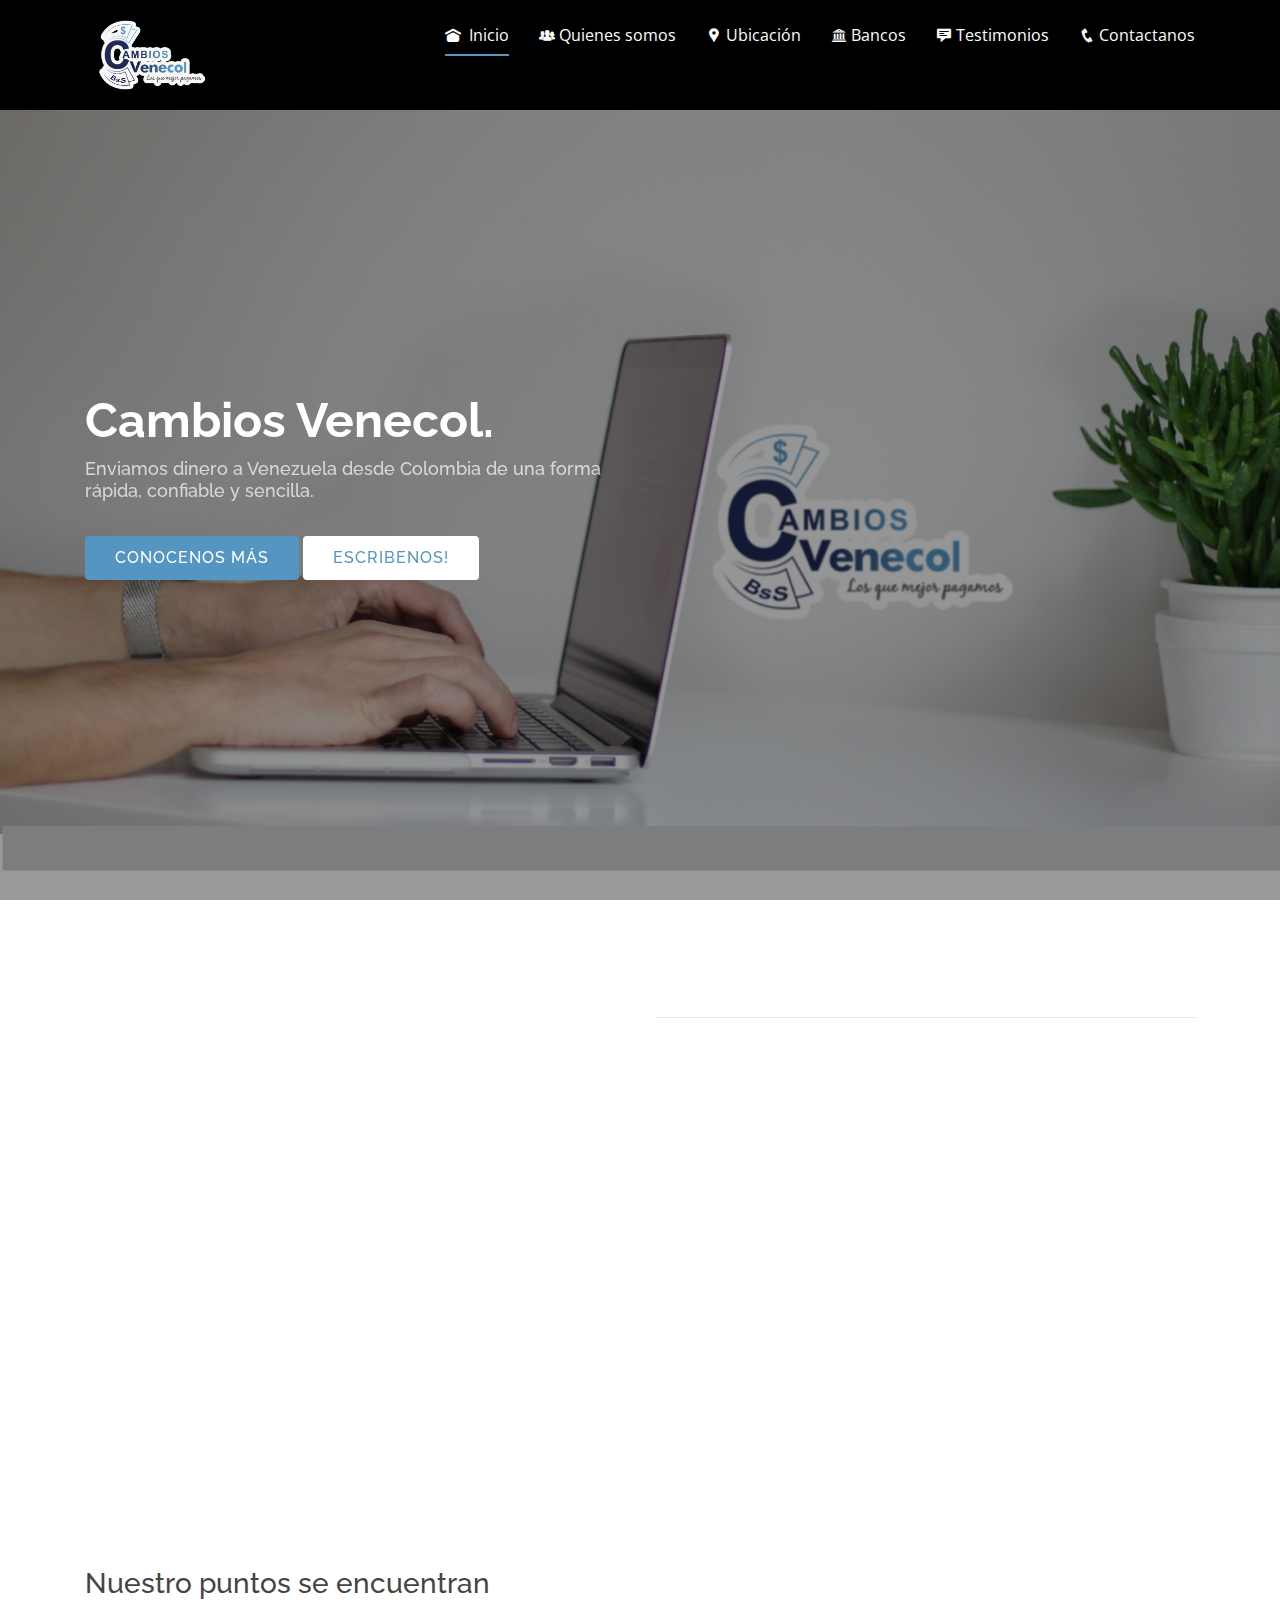
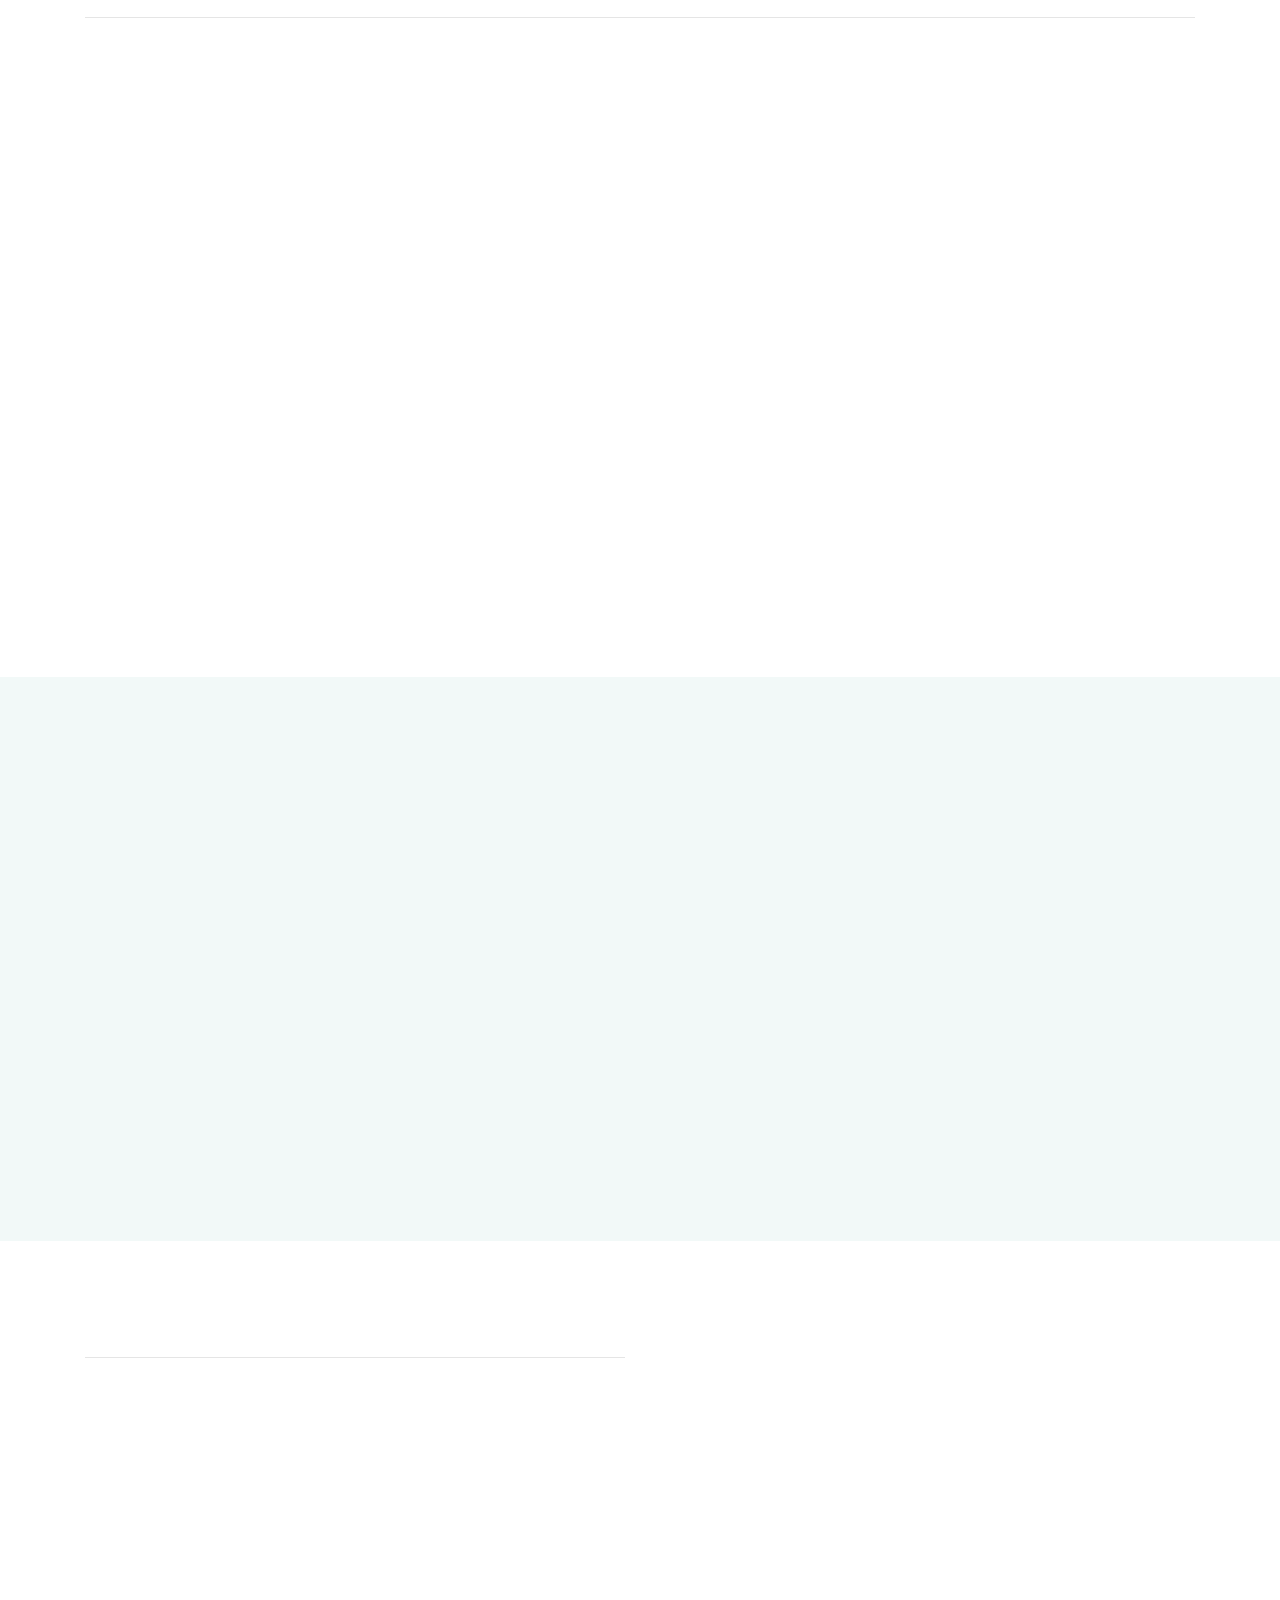
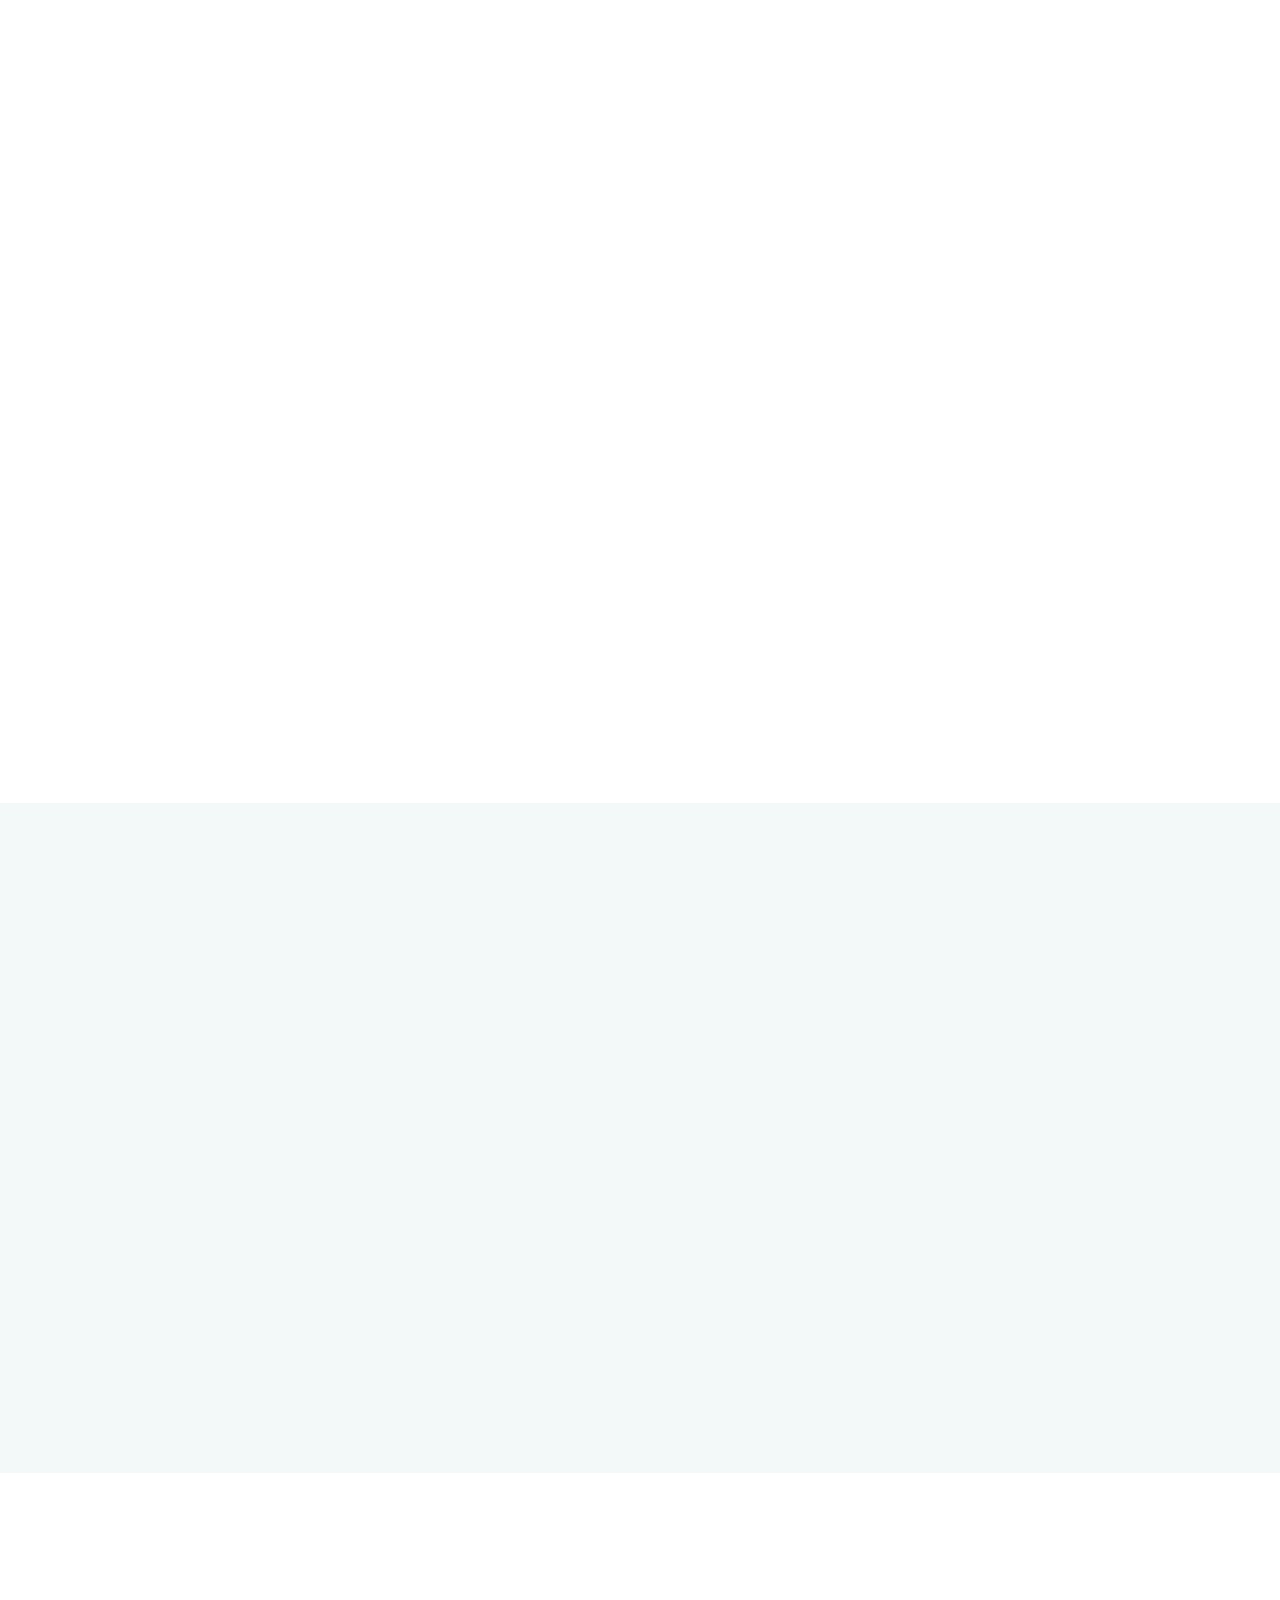
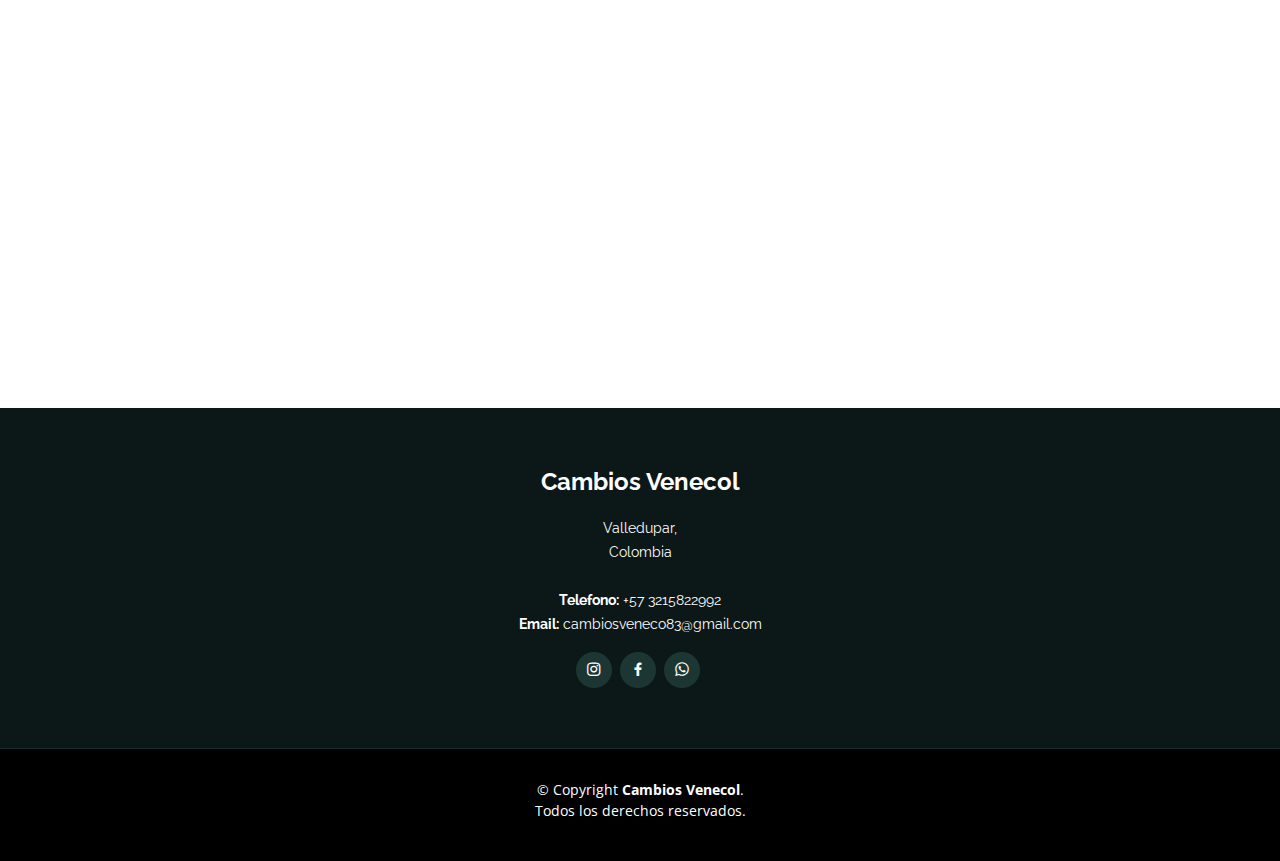
==== index.html @ 6136f77a "changes bg" ====
<!DOCTYPE html>
<html lang="en">

<head>
  <meta charset="utf-8">
  <meta content="width=device-width, initial-scale=1.0" name="viewport">

  <title>Cambios Venecol</title>
  <meta content="" name="descriptison">
  <meta content="" name="keywords">

  <!-- Favicons -->
  <link href="assets/img/favicon.png" rel="icon">
  <link href="assets/img/apple-touch-icon.png" rel="apple-touch-icon">

  <!-- Google Fonts -->
  <link href="https://fonts.googleapis.com/css?family=Open+Sans:300,300i,400,400i,600,600i,700,700i|Raleway:300,300i,400,400i,500,500i,600,600i,700,700i|Poppins:300,300i,400,400i,500,500i,600,600i,700,700i" rel="stylesheet">

  <!-- Vendor CSS Files -->
  <link href="assets/vendor/bootstrap/css/bootstrap.min.css" rel="stylesheet">
  <link href="assets/vendor/icofont/icofont.min.css" rel="stylesheet">
  <link href="assets/vendor/boxicons/css/boxicons.min.css" rel="stylesheet">
  <link href="assets/vendor/owl.carousel/assets/owl.carousel.min.css" rel="stylesheet">
  <link href="assets/vendor/venobox/venobox.css" rel="stylesheet">
  <link href="assets/vendor/aos/aos.css" rel="stylesheet">

  <!-- Template Main CSS File -->
  <link href="assets/css/style.css" rel="stylesheet">

  <!-- =======================================================
  * Template Name: Maxim - v2.1.0
  * Template URL: https://bootstrapmade.com/maxim-free-onepage-bootstrap-theme/
  * Author: BootstrapMade.com
  * License: https://bootstrapmade.com/license/
  ======================================================== -->
</head>

<body style="height:100%">

  <!-- ======= Header ======= -->
  <header id="header" class="fixed-top">
    <div class="container d-flex">

      <div class="logo mr-auto">
        <!-- <h1 class="text-light"><a href="index.html">CAMBIOS VENECOL</a></h1> -->
        <a href="index.html"><img src="assets/img/logo.png" alt="" class="img-fluid"></a>
      </div>

      <nav class="nav-menu d-none d-lg-block">
        <ul>
          <li class="active"><a href="#hero"><i class="icofont-ui-home"></i> &nbsp;Inicio</a></li>
          <li><a href="#about"><i class="icofont-users-alt-5"></i>&nbsp;Quienes somos</a></li>
          <li><a href="#features"><i class="icofont-google-map"></i>&nbsp;Ubicación</a></li>
          <li><a href="#services"><i class="icofont-bank-alt"></i>&nbsp;Bancos</a></li>
          <li><a href="#testimonials"><i class="icofont-comment"></i>&nbsp;Testimonios</a></li>
          <li><a href="#contact"><i class="icofont-phone"></i>&nbsp;Contactanos </a></li>

        </ul>
      </nav><!-- .nav-menu -->

    </div>
  </header><!-- End Header -->

  <!-- ======= Hero Section ======= -->
  <section id="hero" class="d-flex flex-column justify-content-center align-items-center">
    <div class="carousel-inner">
      <div class="carousel-item active"></div>
      <div class="container text-center text-md-left" data-aos="fade-up">
        <div class="row">
          <div class="col-md-6">
            <h1>Cambios Venecol.</h1>
            <h5>Enviamos dinero a Venezuela desde Colombia de una forma rápida, confiable y sencilla.</h5>
            <a href="#about" class="btn-get-started scrollto">Conocenos más</a>
            <a href="https://wa.link/14320p" class="btn-get-what" >Escribenos!</a>
          </div>
        </div>
      </div>
    </div>
  </section><!-- End Hero -->

  <main id="main">

    <!-- ======= About Section ======= -->
    <section id="about" class="about">
      <div class="container">

        <div class="row">
          <div class="col-xl-6 col-lg-7" data-aos="fade-right">
            <img src="assets/img/about.jpg" class="img-fluid" alt="venecol">
          </div>
          <div class="col-xl-6 col-lg-5 pt-5 pt-lg-0">
            <h3 data-aos="fade-up">¿Quienes somos?</h3>
            <hr>
            <p data-aos="fade-up">
              Somos una empresa líder en el envío de remesas  
              hacia Venezuela caracterizada por una excelente atención al público y seriedad en todos los servicios prestados.
            </p>
            <div class="icon-box" data-aos="fade-up">
              <i class="icofont-live-support"></i>
              <h4>Asistencia personalizada</h4>
              <p>Te mantendremos informado en cada momento.</p>
            </div>

            <div class="icon-box" data-aos="fade-up" data-aos-delay="100">
              <i class="icofont-paper-plane"></i>
              <h4>Envios eficaces</h4>
              <p>Cuenta con nosotros para ser tu empresa de remesas de confianza.</p>
            </div>

            <div class="icon-box" data-aos="fade-up" data-aos-delay="200">
              <i class="icofont-speed-meter"></i>
              <h4>Ofrecemos Rapidez y seguridad</h4>
              <p>Nos caracterizamos por la rapidez y seguridad de nuestras transferencias.</p>
            </div>

          </div>
        </div>

      </div>
    </section><!-- End About Section -->

    <!-- ======= Features Section ======= -->
    <section id="features" class="features">
      <div class="container">
        <h3> Nuestro puntos se encuentran</h3>
        <hr>
        <br>
        <div class="row">
          <div class="col-lg-5 mb-5 mb-lg-0 mb-4" data-aos="fade-right">
            <ul class="nav nav-tabs flex-column">
              <li class="nav-item">
                <a class="nav-link active show" data-toggle="tab" href="#tab-1">
                  <h4>Valledupar</h4>
                  <p>
                    En Valledupar vamos a domicilio hasta donde estes! <br>
                    <i class="icofont-brand-whatsapp"></i> &nbsp; 321 5822992 / 317 6748122
                    <br><i class="icofont-ui-calendar"></i> Lunes - Lunes
                    <br> <i class="icofont-clock-time"></i> 08:00 AM - 08:00 PM
                  </p>
                </a>
              </li>
              <li class="nav-item mt-1">
                <a class="nav-link" data-toggle="tab" href="#tab-2">
                  <h4>Cartagena</h4>
                  <p>
                    <i class="icofont-brand-whatsapp"></i> &nbsp; 312 2701298
                    <br><i class="icofont-ui-calendar"></i> Lunes - Lunes
                    <br> <i class="icofont-clock-time"></i> 08:00 AM - 08:00 PM
                  </p>
                </a>
              </li>
              <li class="nav-item mt-1">
                <a class="nav-link" data-toggle="tab" href="#tab-4">
                  <h4>Bógota</h4>
                  <p>
                    <i class="icofont-brand-whatsapp"></i> &nbsp; 317 6006114
                    <br><i class="icofont-ui-calendar"></i> Lunes - Lunes
                    <br> <i class="icofont-clock-time"></i> 08:00 AM - 08:00 PM
                  </p>
                </a>
              </li>
              <li class="nav-item mt-1">
                <a class="nav-link" data-toggle="tab" href="#tab-5">
                  <h4>Antioquia</h4>
                  <p>
                    <i class="icofont-brand-whatsapp"></i> &nbsp; 322 6710876
                    <br><i class="icofont-ui-calendar"></i> Lunes - Lunes
                    <br> <i class="icofont-clock-time"></i> 08:00 AM - 08:00 PM
                  </p>
                </a>
              </li>
            </ul>
          </div>
          <div class="col-lg-7 ml-auto" data-aos="fade-left">
            <div class="tab-content">
              <div class="tab-pane active show" id="tab-1">
                <figure>
                  <img src="assets/img/valledu.jpg" alt="" class="img-fluid">
                </figure>
              </div>
              <div class="tab-pane" id="tab-2">
                <figure>
                  <img src="assets/img/cartagena.jpg" alt="" class="img-fluid">
                </figure>
              </div>
              <div class="tab-pane" id="tab-4">
                <figure>
                  <img src="assets/img/bogota.jpg" alt="" class="img-fluid">
                </figure>
              </div>
              <div class="tab-pane" id="tab-5">
                <figure>
                  <img src="assets/img/antioque.jpg" alt="" class="img-fluid">
                </figure>
              </div>
            </div>
          </div>
        </div>

      </div>
    </section><!-- End Features Section -->
    

    <!-- ======= Services Section ======= -->
    <section id="services" class="services section-bg">
      <div class="container">

        <div class="section-title" data-aos="fade-up">
          <h1>Bancos</h1>
          <p>Envia dinero a Venezuela con nosotros! 
            trabajamos todos los dias porque estamos contigo
            ,tenemos multiples opciones para que consignes tu dinero
            y transferencias a todos los bancos de Venezuela.</p>
        </div>

        <div class="row">
          <div class="col-md-6 col-lg-4 d-flex align-items-stretch mb-5 mb-lg-0 " data-aos="fade-up" data-aos-delay="100">
            <div class="icon-box icon-box-pink iconbank">
              <div class="icon"><i class="icofont-download"></i></div>
              <h4 class="title"><a href="">Consigna a traves de </a></h4>
              <div class="row">
                <div class="col-6 estilobank">
                  <p class="description text-left">
                    <p> <small> <b>Cuentas bancarias</b> </small> </p> 
                    Bancolombia
                    <br>
                    Corresponsal
                    <br>
                    Davivienda
                    <br>
                    Baloto
                    <br>
                  </p>
                </div>
                <div class="col-6">
                  <p class="description text-right">
                    <p><small><b>Giros</b> </small> </p>
                     SuperGiros
                     <br>
                      Efecty
                  </p>
                </div>
              </div>
            </div>
          </div>
          

          <div class="col-md-6 col-lg-4 d-flex align-items-stretch mb-5 mb-lg-0" data-aos="fade-up" data-aos-delay="200">
            <div class="icon-box icon-box-cyan iconbank">
              <div class="icon"><i class="icofont-bank-alt"></i></div>
              <h4 class="title"><a href="">Transferencias directas</a></h4>
              <div class="row">
                <div class="col-6 estilobank">
                  <p class="description text-left">
                    <i class="icofont-checked"></i> Banesco
                    <br>
                    <i class="icofont-checked"></i> Venezuela
                    <br>
                    <i class="icofont-checked"></i> B.O.D.
                    <br>
                    <i class="icofont-checked"></i> B.N.C
                  </p>
                </div>
                <div class="col-6">
                  <p class="description text-right">
                     Provincial <i class="icofont-checked"></i>
                     <br>
                     Mercantil <i class="icofont-checked"></i>
                     <br>
                      Bancaribe <i class="icofont-checked"></i>
                     <br>
                     Bicent. <i class="icofont-checked"></i>
                  </p>
                </div>
              </div>
            </div>
          </div>

          <div class="col-md-6 col-lg-4 d-flex align-items-stretch mb-5 mb-lg-0" data-aos="fade-up" data-aos-delay="300">
            <div class="icon-box icon-box-green">
              <div class="icon"><i class="icofont-live-support"></i></div>
              <h4 class="title"><a href="">Asistencia en linea.</a></h4>
              <p class="description">
                Nuestros operadores estaran en linea orientandote paso a paso en todo el proceso de realizar tu remesa a Venezuela. 
              </p>
            </div>
          </div>

        </div>

      </div>
    </section>
    <!-- End bancos Section -->

    <!-- ======= paso a paso Section ======= -->
    
    <section id="services" class="about">
      <div class="container">

        <div class="row">
          <div class="col-xl-6 col-lg-5 pt-5 pt-lg-0">
            <h3 data-aos="fade-up">Transfiere en 3 pasos</h3>
            <hr>
            <div class="icon-box" data-aos="fade-up" data-aos-delay="100">
              <i class="icofont-bill"></i>
              <h4>Paso 1</h4>
              <p class="description text-justify">Realiza la consignación a traves de las entidades correspondientes.</p>
            </div>

            <div class="icon-box" data-aos="fade-up" data-aos-delay="200">
              <i class="icofont-comment"></i>
              <h4>Paso 2</h4>
              <p class="description text-justify"> &nbsp; Envía 2 fotografías legibles del recibo via Whatsapp 
              <br>
                <small>Es de suma importancia la legibilidad del recibo y la firma del mismo con tus datos.</small> 
              </p>
            </div>

            <div class="icon-box" data-aos="fade-up" data-aos-delay="300">
              <i class="icofont-ui-user"></i>
              <h4>Paso 3</h4>
              <p class="description text-justify">&nbsp; Envíanos los datos de la cuenta a transferir y en un promedio de 30 minutos estara lista tu transferencia.
                <br>
                <small>El tiempo puede variar dependiendo del comportamiento de las plataformas bancarias</small> 
              </p>
            </div>
          </div>

         

          <div class="col-xl-6 col-lg-7" data-aos="fade-right">
            <div id="carouselExampleSlidesOnly" class="carousel slide" data-ride="carousel">
              <div class="carousel-inner">
                <div class="carousel-item active">
                  <img class="d-block w-100" src="assets/img/venecol 02.jpg" alt="venecol" id="picture">
                </div>
                <div class="carousel-item">
                  <img class="d-block w-100" src="assets/img/3pasos.png" alt="venecol" id="picture">
                </div>
                <div class="carousel-item">
                  <img class="d-block w-100" src="assets/img/venecol 3.jpg" alt="venecol" id="picture">
                </div>
              </div>
            </div>
          </div>

        </div>

      </div>
    </section>


    <!--/End paso a paso Section -->

    <!-- ======= testimonios Section ======= -->
    <section id="testimonials" class="testimonials">
      <div class="container">

        <div class="section-title" data-aos="fade-up">
          <h1>Testimonios</h1>
        </div>

        <div class="owl-carousel testimonials-carousel" data-aos="fade-up">

          <div class="testimonial-item">
            <p>
              <i class="bx bxs-quote-alt-left quote-icon-left"></i>
              Me encantó su servicio son muy rápidos 
              <i class="bx bxs-quote-alt-right quote-icon-right"></i>
            </p>
            <img src="assets/img/testimonials/1.png" class="testimonial-img" alt="">
            <h3>Carolina Hidalgo</h3>
            <h4>Bogota</h4>
          </div>

          <div class="testimonial-item">
            <p>
              <i class="bx bxs-quote-alt-left quote-icon-left"></i>
              Espero poder enviar próximamente con ustedes los recomiendo.
              <i class="bx bxs-quote-alt-right quote-icon-right"></i>
            </p>
            <img src="assets/img/testimonials/2.png" class="testimonial-img" alt="">
            <h3>Fernando Delgadillo</h3>
            <h4>Valledupar</h4>
          </div>

          <div class="testimonial-item">
            <p>
              <i class="bx bxs-quote-alt-left quote-icon-left"></i>
              Al principio dude porque hay muchas estafas pero ustedes de verdad si son serios.
              <i class="bx bxs-quote-alt-right quote-icon-right"></i>
            </p>
            <img src="assets/img/testimonials/3.png" class="testimonial-img" alt="">
            <h3>Carla Rangel</h3>
            <h4>Cartagena</h4>
          </div>

          <div class="testimonial-item">
            <p>
              <i class="bx bxs-quote-alt-left quote-icon-left"></i>
              Puedes hacer tus transferencias con los ojos cerrados!!
              <i class="bx bxs-quote-alt-right quote-icon-right"></i>
            </p>
            <img src="assets/img/testimonials/2.png" class="testimonial-img" alt="">
            <h3>Raul Gonzalez</h3>
            <h4>Valledupar</h4>
          </div>
        </div>
      </div>
    </section>
    <!-- End Testimonials Section -->
         

    <!-- ======= F.A.Q Section ======= -->
    <section id="faq" class="faq section-bg">
      <div class="container">

        <div class="section-title" data-aos="fade-up">
          <h1>Preguntas Frecuentes</h1>
        </div>

        <div class="faq-list">
          <ul>
            <li data-aos="fade-up">
              <i class="bx bx-help-circle icon-help"></i> <a data-toggle="collapse" class="collapse" href="#faq-list-1">¿Hacemos transferencias de Bolivares a Pesos? <i class="bx bx-chevron-down icon-show"></i><i class="bx bx-chevron-up icon-close"></i></a>
              <div id="faq-list-1" class="collapse show" data-parent=".faq-list">
                <p>
                  No, nos encargamos de hacer las transferencias desde Colombia a Venezuela. de Pesos a bolivares. 
                  no realizamos algun otro tipo de remesa.
                </p>
              </div>
            </li>

            <li data-aos="fade-up" data-aos-delay="100">
              <i class="bx bx-help-circle icon-help"></i> <a data-toggle="collapse" href="#faq-list-2" class="collapsed">¿Cuanto demora mi transferencia en ser procesada? <i class="bx bx-chevron-down icon-show"></i><i class="bx bx-chevron-up icon-close"></i></a>
              <div id="faq-list-2" class="collapse" data-parent=".faq-list">
                <p>
                  Nos caracterizamos por enviar las transferencias lo mas rapido posible en un promedio de 15 a 30 min. Sin embago, este tiempo puede variar
                  dependiendo del comportamiento de las plataformas bancarias. 
                </p>
              </div>
            </li>

            <li data-aos="fade-up" data-aos-delay="200">
              <i class="bx bx-help-circle icon-help"></i> <a data-toggle="collapse" href="#faq-list-3" class="collapsed">¿Como evitar ser estafado? <i class="bx bx-chevron-down icon-show"></i><i class="bx bx-chevron-up icon-close"></i></a>
              <div id="faq-list-3" class="collapse" data-parent=".faq-list">
                <p>
                <i class="icofont-exclamation-tringle"></i> Asegurate de la reputación de las casas de cambio, nosotros tenemos 3 años de experiencia en el mercado, ofreciendo seguridad a nuestros clientes al momento de enviar las transferencias. 
                </p>
                <p>
                <i class="icofont-exclamation-tringle"></i> Verifica que la tasa que te envien no sea exageradas! 
                </p>
                <p>
                <i class="icofont-exclamation-tringle"></i> Confirma el perfil de la persona que no sea falso o un perfil recien creado. 
                </p>
                <p>
                <i class="icofont-exclamation-tringle"></i> Si vas a enviar con nosotros, utiliza nuestros medios de comunicacion autorizados.
                </p>
              </div>
            </li>

            <li data-aos="fade-up" data-aos-delay="300">
              <i class="bx bx-help-circle icon-help"></i> <a data-toggle="collapse" href="#faq-list-4" class="collapsed">¿Como comunicarme con ustedes? <i class="bx bx-chevron-down icon-show"></i><i class="bx bx-chevron-up icon-close"></i></a>
              <div id="faq-list-4" class="collapse" data-parent=".faq-list">
                <p>
                 &nbsp;&nbsp;&nbsp; Nuestros unicos contactos autorizados son a traves de nuestro Instagam @cambios_venecol y nuestro whatsapp.
                </p>
                <br>
                <a href="https://wa.link/14320p" class="main-button"><button type="button" class="btn btn-info">Envianos un mensaje</button></a>
              </div>
            </li>

            <li data-aos="fade-up" data-aos-delay="400">
              <i class="bx bx-help-circle icon-help"></i> <a data-toggle="collapse" href="#faq-list-2" class="collapsed">¿Cobramos comisión? <i class="bx bx-chevron-down icon-show"></i><i class="bx bx-chevron-up icon-close"></i></a>
              <div id="faq-list-2" class="collapse" data-parent=".faq-list">
                <p>
                  Con nosotros las comisiones dejaron de ser un problema. No cobramos comisiones a nuestros clientes.
                </p>
              </div>
            </li>

          </ul>
        </div>

      </div>
    </section><!-- End F.A.Q Section -->

    <!-- ======= Contact Section ======= -->
    <section id="contact" class="contact">
      <div class="container">

        <div class="section-title" data-aos="fade-up">
          <h1>Contáctanos</h1>
          <p> A través de nuestros telefonos autorizados.<br>
            Tambien puedes dejar tus consultas y sugerencias en nuestro correo electrónico.
          </p>
        </div>

        <div class="row no-gutters justify-content-center" data-aos="fade-up">

          <div class="col-lg-5 d-flex align-items-stretch">
            <div class="info">
              <div class="address">
                <i class="icofont-google-map"></i>
                <h4>Localización:</h4>
                <p>Valledupar</p>
              </div>

              <div class="email mt-4">
                <i class="icofont-envelope"></i>
                <h4>Email:</h4>
                <p>cambiosveneco83@gmail.com</p>
              </div>

              <div class="phone mt-4">
                <i class="icofont-phone"></i>
                <h4>Telefono:</h4>
                <p>+57 3215822992</p>
              </div>

            </div>

          </div>

          <div class="col-lg-5 d-flex align-items-stretch">
            <iframe style="border:0; width: 100%; height: 270px;" src="https://www.google.com/maps/embed?pb=!1m18!1m12!1m3!1d62775.313095554746!2d-73.29326907000736!3d10.464588493317716!2m3!1f0!2f0!3f0!3m2!1i1024!2i768!4f13.1!3m3!1m2!1s0x8e8ab9b5d6cf71d7%3A0x84a43625b14c234a!2sValledupar%2C%20Cesar%2C%20Colombia!5e0!3m2!1ses-419!2sar!4v1590782377675!5m2!1ses-419!2sar" frameborder="0" allowfullscreen></iframe>
          </div>

        </div>

        

      </div>
    </section><!-- End Contact Section -->

  </main><!-- End #main -->

  <!-- ======= Footer ======= -->
  <footer id="footer">
    <div class="footer-top">
      <div class="container">
        <div class="row">
          <div class="col-lg-4 col-md-6 footer-links">
            
          </div>

          <div class="col-lg-4 col-md-6">
            <div class="footer-info text-center">
              <h3>Cambios Venecol</h3>
              <p>
                Valledupar, <br>
                Colombia<br><br>
                <strong>Telefono:</strong> +57 3215822992<br>
                <strong>Email:</strong> cambiosveneco83@gmail.com<br>
              </p>
              <div class="social-links mt-3">
                <a href="https://www.instagram.com/cambios_venecol/?igshid=s3yyqq8j8yp4" class="instagram"><i class="bx bxl-instagram"></i></a>
                <a href="https://www.facebook.com/cambiossvenecol/" class="facebook"><i class="bx bxl-facebook"></i></a>
                <a href="https://wa.link/14320p" class="whatspp"><i class="bx bxl-whatsapp"></i></a>
              </div>
            </div>
          </div>
        </div>
      </div>
    </div>

    <div class="container">
      <div class="copyright">
        &copy; Copyright <strong><span>Cambios Venecol</span></strong>. 
        <br>
        Todos los derechos reservados.
      </div>
      <div class="credits">
        <!-- All the links in the footer should remain intact. -->
        <!-- You can delete the links only if you purchased the pro version. -->
        <!-- Licensing information: https://bootstrapmade.com/license/ -->
        <!-- Purchase the pro version with working PHP/AJAX contact form: https://bootstrapmade.com/maxim-free-onepage-bootstrap-theme/ 
        Designed by <a href="https://bootstrapmade.com/">BootstrapMade</a>-->
      </div>
    </div>
  </footer><!-- End Footer -->

  

  <!-- Vendor JS Files -->
  <script src="assets/vendor/jquery/jquery.min.js"></script>
  <script src="assets/vendor/bootstrap/js/bootstrap.bundle.min.js"></script>
  <script src="assets/vendor/jquery.easing/jquery.easing.min.js"></script>
  <script src="assets/vendor/php-email-form/validate.js"></script>
  <script src="assets/vendor/owl.carousel/owl.carousel.min.js"></script>
  <script src="assets/vendor/isotope-layout/isotope.pkgd.min.js"></script>
  <script src="assets/vendor/venobox/venobox.min.js"></script>
  <script src="assets/vendor/aos/aos.js"></script>

  <!-- Template Main JS File -->
  <script src="assets/js/main.js"></script>
  <script src="https://apps.elfsight.com/p/platform.js" defer></script>
  <div class="elfsight-app-64400073-deb3-4925-bbf0-7c25afa236af"></div>

  <script>
    function chechScreen() {
      var win = $(window); //this = window
      if (win.width() <= 787) { 
        $('#hero').css('background-image', 'url(assets/img/nombre5.png)')
        $('#hero').css('background-position', 'center')
      } else {
        $('#hero').css('background-image', 'url(assets/img/nombre4.png)')
        $('#hero').css('background-position', 'center')
      }
    }
    $(window).on('resize', function(){
      chechScreen()
    });
    $(document).ready(function() {
     chechScreen()
    })
  </script>

</body>

</html>
---- assets/vendor/venobox/venobox.css ----
/* ------ venobox.css --------*/
.vbox-overlay *, .vbox-overlay *:before, .vbox-overlay *:after{
    -webkit-backface-visibility: hidden;
    -webkit-box-sizing:border-box;
    -moz-box-sizing:border-box;
    box-sizing:border-box;
}
.vbox-overlay * { 
    -webkit-backface-visibility: visible;
    backface-visibility: visible;
}
.vbox-overlay{
    display: -webkit-flex;
    display: flex;
    -webkit-flex-direction: column;
    flex-direction: column;
    -webkit-justify-content: center;
    justify-content: center;
    -webkit-align-items: center;
    align-items: center;
    position: fixed;
    left: 0;
    top: 0;
    bottom: 0;
    right: 0;
    z-index: 999999;
}

/* ----- navigation ----- */
.vbox-title{
    width: 100%;
    height: 40px;
    float: left;
    text-align: center;
    line-height: 28px;
    font-size: 12px;
    padding: 6px 50px;
    overflow: hidden;
    position: fixed;
    display: none;
    left: 0;
    z-index: 89;
}
.vbox-close{
    cursor: pointer;
    position: fixed;
    top: -1px;
    right: 0;
    width: 50px;
    height: 40px;
    padding: 6px;
    display: block;
    background-position:10px center;
    overflow: hidden;
    font-size: 24px;
    line-height: 1;
    text-align: center;
    z-index: 99;
}
.vbox-left{
    cursor: pointer;
    position: fixed;
    left: 0;
    height: 40px;
    overflow: hidden;
    line-height: 28px;
    font-size: 12px;
    z-index: 99;
    display: flex;
    align-items:center;
}
.vbox-num{
    display: inline-block;
    margin: 6px 0 6px 15px;
}
/* ----- Social share ----- */
.vbox-share{
    line-height: 28px;
    font-size: 12px;
    overflow: hidden;
    position: fixed;
    left: 0;
    z-index: 98;
    display: flex;
    align-items:center;
    justify-content: center;
    width: 100%;
    text-align: center;
}
.vbox-share svg{
    max-height: 28px;
    width: 28px;
    z-index: 10;
    margin-left: 12px;
    margin-top: 6px;
    margin-bottom: 6px;
    vertical-align: middle;
}


/* ----- navigation ARROWS ----- */
.vbox-next, .vbox-prev{
    position: fixed;
    top: 50%;
    margin-top: -15px;
    overflow: hidden;
    cursor: pointer;
    display: block;
    width: 45px;
    height: 45px;
    z-index: 99;
}
.vbox-next span, .vbox-prev span{
    position: relative;
    width: 20px;
    height: 20px;
    border: 2px solid transparent;
    border-top-color: #B6B6B6;
    border-right-color: #B6B6B6;
    text-indent: -100px;
    position: absolute;
    top: 8px;
    display: block;
}
.vbox-prev{
    left: 15px;
}
.vbox-next{
    right: 15px;
}
.vbox-prev span{
    left: 10px;
    -ms-transform: rotate(-135deg);
    -webkit-transform: rotate(-135deg);
    transform: rotate(-135deg);
}
.vbox-next span{
    -ms-transform: rotate(45deg);
    -webkit-transform: rotate(45deg);
    transform: rotate(45deg);
    right: 10px;
}
/* ------- inline window ------ */
.vbox-inline{
    width: 420px;
    height: 315px;
    height: 70vh;
    padding: 10px;
    background: #fff;
    margin: 0 auto;
    overflow: auto;
    text-align: left;
}
/* ------- Video & iFrames window ------ */
.venoframe{
    max-width: 100%;
    width: 100%;
    border: none;
    width: 100%;
    height: 260px;
    height: 70vh;
}
.venoframe.vbvid{
    height: 260px;
}
@media (min-width: 768px) {
    .venoframe, .vbox-inline{
        width: 90%;
        height: 360px;
        height: 70vh;
    }
    .venoframe.vbvid{
        width: 640px;
        height: 360px;
    }
}
@media (min-width: 992px) {
    .venoframe, .vbox-inline{
        max-width: 1200px;
        width: 80%;
        height: 540px;
        height: 70vh;
    }
    .venoframe.vbvid{
        width: 960px;
        height: 540px;
    }
}
/* 
Please do NOT edit this part! 
or at least read this note: http://i.imgur.com/7C0ws9e.gif
*/
.vbox-open{
    overflow: hidden;
}
.vbox-container{
    position: absolute;
    left: 0;
    right: 0;
    top: 0;
    bottom: 0;
    overflow-x: hidden;
    overflow-y: scroll;
    overflow-scrolling: touch;
    -webkit-overflow-scrolling: touch;
    z-index: 20;
    max-height: 100%;

}

.vbox-content{
    text-align: center;
    float: left;
    width: 100%;
    position: relative;
    overflow: hidden;
    padding: 20px 4%;
}
.vbox-container img{
    max-width: 100%;
    height: auto;
}
.vbox-figlio{
    box-shadow: 0 0 12px rgba(0,0,0,0.19), 0 6px 6px rgba(0,0,0,0.23);
    max-width: 100%;
    text-align: initial;
}
img.vbox-figlio{
    -webkit-user-select: none;
-khtml-user-select: none;
-moz-user-select: none;
-o-user-select: none;
user-select: none;
}
.vbox-content.swipe-left{
    margin-left: -200px !important;
}
.vbox-content.swipe-right{
    margin-left: 200px !important;
}
.vbox-animated{
    webkit-transition: margin 300ms ease-out;
    transition: margin 300ms ease-out;
}

/* ---------- preloader ----------
 * SPINKIT 
 * http://tobiasahlin.com/spinkit/
-------------------------------- */
.sk-double-bounce,.sk-rotating-plane{width:40px;height:40px;margin:40px auto}.sk-rotating-plane{background-color:#333;-webkit-animation:sk-rotatePlane 1.2s infinite ease-in-out;animation:sk-rotatePlane 1.2s infinite ease-in-out}@-webkit-keyframes sk-rotatePlane{0%{-webkit-transform:perspective(120px) rotateX(0) rotateY(0);transform:perspective(120px) rotateX(0) rotateY(0)}50%{-webkit-transform:perspective(120px) rotateX(-180.1deg) rotateY(0);transform:perspective(120px) rotateX(-180.1deg) rotateY(0)}100%{-webkit-transform:perspective(120px) rotateX(-180deg) rotateY(-179.9deg);transform:perspective(120px) rotateX(-180deg) rotateY(-179.9deg)}}@keyframes sk-rotatePlane{0%{-webkit-transform:perspective(120px) rotateX(0) rotateY(0);transform:perspective(120px) rotateX(0) rotateY(0)}50%{-webkit-transform:perspective(120px) rotateX(-180.1deg) rotateY(0);transform:perspective(120px) rotateX(-180.1deg) rotateY(0)}100%{-webkit-transform:perspective(120px) rotateX(-180deg) rotateY(-179.9deg);transform:perspective(120px) rotateX(-180deg) rotateY(-179.9deg)}}.sk-double-bounce{position:relative}.sk-double-bounce .sk-child{width:100%;height:100%;border-radius:50%;background-color:#333;opacity:.6;position:absolute;top:0;left:0;-webkit-animation:sk-doubleBounce 2s infinite ease-in-out;animation:sk-doubleBounce 2s infinite ease-in-out}.sk-chasing-dots .sk-child,.sk-spinner-pulse,.sk-three-bounce .sk-child{background-color:#333;border-radius:100%}.sk-double-bounce .sk-double-bounce2{-webkit-animation-delay:-1s;animation-delay:-1s}@-webkit-keyframes sk-doubleBounce{0%,100%{-webkit-transform:scale(0);transform:scale(0)}50%{-webkit-transform:scale(1);transform:scale(1)}}@keyframes sk-doubleBounce{0%,100%{-webkit-transform:scale(0);transform:scale(0)}50%{-webkit-transform:scale(1);transform:scale(1)}}.sk-wave{margin:40px auto;width:50px;height:40px;text-align:center;font-size:10px}.sk-wave .sk-rect{background-color:#333;height:100%;width:6px;display:inline-block;-webkit-animation:sk-waveStretchDelay 1.2s infinite ease-in-out;animation:sk-waveStretchDelay 1.2s infinite ease-in-out}.sk-wave .sk-rect1{-webkit-animation-delay:-1.2s;animation-delay:-1.2s}.sk-wave .sk-rect2{-webkit-animation-delay:-1.1s;animation-delay:-1.1s}.sk-wave .sk-rect3{-webkit-animation-delay:-1s;animation-delay:-1s}.sk-wave .sk-rect4{-webkit-animation-delay:-.9s;animation-delay:-.9s}.sk-wave .sk-rect5{-webkit-animation-delay:-.8s;animation-delay:-.8s}@-webkit-keyframes sk-waveStretchDelay{0%,100%,40%{-webkit-transform:scaleY(.4);transform:scaleY(.4)}20%{-webkit-transform:scaleY(1);transform:scaleY(1)}}@keyframes sk-waveStretchDelay{0%,100%,40%{-webkit-transform:scaleY(.4);transform:scaleY(.4)}20%{-webkit-transform:scaleY(1);transform:scaleY(1)}}.sk-wandering-cubes{margin:40px auto;width:40px;height:40px;position:relative}.sk-wandering-cubes .sk-cube{background-color:#333;width:10px;height:10px;position:absolute;top:0;left:0;-webkit-animation:sk-wanderingCube 1.8s ease-in-out -1.8s infinite both;animation:sk-wanderingCube 1.8s ease-in-out -1.8s infinite both}.sk-chasing-dots,.sk-spinner-pulse{width:40px;height:40px;margin:40px auto}.sk-wandering-cubes .sk-cube2{-webkit-animation-delay:-.9s;animation-delay:-.9s}@-webkit-keyframes sk-wanderingCube{0%{-webkit-transform:rotate(0);transform:rotate(0)}25%{-webkit-transform:translateX(30px) rotate(-90deg) scale(.5);transform:translateX(30px) rotate(-90deg) scale(.5)}50%{-webkit-transform:translateX(30px) translateY(30px) rotate(-179deg);transform:translateX(30px) translateY(30px) rotate(-179deg)}50.1%{-webkit-transform:translateX(30px) translateY(30px) rotate(-180deg);transform:translateX(30px) translateY(30px) rotate(-180deg)}75%{-webkit-transform:translateX(0) translateY(30px) rotate(-270deg) scale(.5);transform:translateX(0) translateY(30px) rotate(-270deg) scale(.5)}100%{-webkit-transform:rotate(-360deg);transform:rotate(-360deg)}}@keyframes sk-wanderingCube{0%{-webkit-transform:rotate(0);transform:rotate(0)}25%{-webkit-transform:translateX(30px) rotate(-90deg) scale(.5);transform:translateX(30px) rotate(-90deg) scale(.5)}50%{-webkit-transform:translateX(30px) translateY(30px) rotate(-179deg);transform:translateX(30px) translateY(30px) rotate(-179deg)}50.1%{-webkit-transform:translateX(30px) translateY(30px) rotate(-180deg);transform:translateX(30px) translateY(30px) rotate(-180deg)}75%{-webkit-transform:translateX(0) translateY(30px) rotate(-270deg) scale(.5);transform:translateX(0) translateY(30px) rotate(-270deg) scale(.5)}100%{-webkit-transform:rotate(-360deg);transform:rotate(-360deg)}}.sk-spinner-pulse{-webkit-animation:sk-pulseScaleOut 1s infinite ease-in-out;animation:sk-pulseScaleOut 1s infinite ease-in-out}@-webkit-keyframes sk-pulseScaleOut{0%{-webkit-transform:scale(0);transform:scale(0)}100%{-webkit-transform:scale(1);transform:scale(1);opacity:0}}@keyframes sk-pulseScaleOut{0%{-webkit-transform:scale(0);transform:scale(0)}100%{-webkit-transform:scale(1);transform:scale(1);opacity:0}}.sk-chasing-dots{position:relative;text-align:center;-webkit-animation:sk-chasingDotsRotate 2s infinite linear;animation:sk-chasingDotsRotate 2s infinite linear}.sk-chasing-dots .sk-child{width:60%;height:60%;display:inline-block;position:absolute;top:0;-webkit-animation:sk-chasingDotsBounce 2s infinite ease-in-out;animation:sk-chasingDotsBounce 2s infinite ease-in-out}.sk-chasing-dots .sk-dot2{top:auto;bottom:0;-webkit-animation-delay:-1s;animation-delay:-1s}@-webkit-keyframes sk-chasingDotsRotate{100%{-webkit-transform:rotate(360deg);transform:rotate(360deg)}}@keyframes sk-chasingDotsRotate{100%{-webkit-transform:rotate(360deg);transform:rotate(360deg)}}@-webkit-keyframes sk-chasingDotsBounce{0%,100%{-webkit-transform:scale(0);transform:scale(0)}50%{-webkit-transform:scale(1);transform:scale(1)}}@keyframes sk-chasingDotsBounce{0%,100%{-webkit-transform:scale(0);transform:scale(0)}50%{-webkit-transform:scale(1);transform:scale(1)}}.sk-three-bounce{margin:40px auto;width:80px;text-align:center}.sk-three-bounce .sk-child{width:20px;height:20px;display:inline-block;-webkit-animation:sk-three-bounce 1.4s ease-in-out 0s infinite both;animation:sk-three-bounce 1.4s ease-in-out 0s infinite both}.sk-circle .sk-child:before,.sk-fading-circle .sk-circle:before{display:block;border-radius:100%;content:'';background-color:#333}.sk-three-bounce .sk-bounce1{-webkit-animation-delay:-.32s;animation-delay:-.32s}.sk-three-bounce .sk-bounce2{-webkit-animation-delay:-.16s;animation-delay:-.16s}@-webkit-keyframes sk-three-bounce{0%,100%,80%{-webkit-transform:scale(0);transform:scale(0)}40%{-webkit-transform:scale(1);transform:scale(1)}}@keyframes sk-three-bounce{0%,100%,80%{-webkit-transform:scale(0);transform:scale(0)}40%{-webkit-transform:scale(1);transform:scale(1)}}.sk-circle{margin:40px auto;width:40px;height:40px;position:relative}.sk-circle .sk-child{width:100%;height:100%;position:absolute;left:0;top:0}.sk-circle .sk-child:before{margin:0 auto;width:15%;height:15%;-webkit-animation:sk-circleBounceDelay 1.2s infinite ease-in-out both;animation:sk-circleBounceDelay 1.2s infinite ease-in-out both}.sk-circle .sk-circle2{-webkit-transform:rotate(30deg);-ms-transform:rotate(30deg);transform:rotate(30deg)}.sk-circle .sk-circle3{-webkit-transform:rotate(60deg);-ms-transform:rotate(60deg);transform:rotate(60deg)}.sk-circle .sk-circle4{-webkit-transform:rotate(90deg);-ms-transform:rotate(90deg);transform:rotate(90deg)}.sk-circle .sk-circle5{-webkit-transform:rotate(120deg);-ms-transform:rotate(120deg);transform:rotate(120deg)}.sk-circle .sk-circle6{-webkit-transform:rotate(150deg);-ms-transform:rotate(150deg);transform:rotate(150deg)}.sk-circle .sk-circle7{-webkit-transform:rotate(180deg);-ms-transform:rotate(180deg);transform:rotate(180deg)}.sk-circle .sk-circle8{-webkit-transform:rotate(210deg);-ms-transform:rotate(210deg);transform:rotate(210deg)}.sk-circle .sk-circle9{-webkit-transform:rotate(240deg);-ms-transform:rotate(240deg);transform:rotate(240deg)}.sk-circle .sk-circle10{-webkit-transform:rotate(270deg);-ms-transform:rotate(270deg);transform:rotate(270deg)}.sk-circle .sk-circle11{-webkit-transform:rotate(300deg);-ms-transform:rotate(300deg);transform:rotate(300deg)}.sk-circle .sk-circle12{-webkit-transform:rotate(330deg);-ms-transform:rotate(330deg);transform:rotate(330deg)}.sk-circle .sk-circle2:before{-webkit-animation-delay:-1.1s;animation-delay:-1.1s}.sk-circle .sk-circle3:before{-webkit-animation-delay:-1s;animation-delay:-1s}.sk-circle .sk-circle4:before{-webkit-animation-delay:-.9s;animation-delay:-.9s}.sk-circle .sk-circle5:before{-webkit-animation-delay:-.8s;animation-delay:-.8s}.sk-circle .sk-circle6:before{-webkit-animation-delay:-.7s;animation-delay:-.7s}.sk-circle .sk-circle7:before{-webkit-animation-delay:-.6s;animation-delay:-.6s}.sk-circle .sk-circle8:before{-webkit-animation-delay:-.5s;animation-delay:-.5s}.sk-circle .sk-circle9:before{-webkit-animation-delay:-.4s;animation-delay:-.4s}.sk-circle .sk-circle10:before{-webkit-animation-delay:-.3s;animation-delay:-.3s}.sk-circle .sk-circle11:before{-webkit-animation-delay:-.2s;animation-delay:-.2s}.sk-circle .sk-circle12:before{-webkit-animation-delay:-.1s;animation-delay:-.1s}@-webkit-keyframes sk-circleBounceDelay{0%,100%,80%{-webkit-transform:scale(0);transform:scale(0)}40%{-webkit-transform:scale(1);transform:scale(1)}}@keyframes sk-circleBounceDelay{0%,100%,80%{-webkit-transform:scale(0);transform:scale(0)}40%{-webkit-transform:scale(1);transform:scale(1)}}.sk-cube-grid{width:40px;height:40px;margin:40px auto}.sk-cube-grid .sk-cube{width:33.33%;height:33.33%;background-color:#333;float:left;-webkit-animation:sk-cubeGridScaleDelay 1.3s infinite ease-in-out;animation:sk-cubeGridScaleDelay 1.3s infinite ease-in-out}.sk-cube-grid .sk-cube1{-webkit-animation-delay:.2s;animation-delay:.2s}.sk-cube-grid .sk-cube2{-webkit-animation-delay:.3s;animation-delay:.3s}.sk-cube-grid .sk-cube3{-webkit-animation-delay:.4s;animation-delay:.4s}.sk-cube-grid .sk-cube4{-webkit-animation-delay:.1s;animation-delay:.1s}.sk-cube-grid .sk-cube5{-webkit-animation-delay:.2s;animation-delay:.2s}.sk-cube-grid .sk-cube6{-webkit-animation-delay:.3s;animation-delay:.3s}.sk-cube-grid .sk-cube7{-webkit-animation-delay:0ms;animation-delay:0ms}.sk-cube-grid .sk-cube8{-webkit-animation-delay:.1s;animation-delay:.1s}.sk-cube-grid .sk-cube9{-webkit-animation-delay:.2s;animation-delay:.2s}@-webkit-keyframes sk-cubeGridScaleDelay{0%,100%,70%{-webkit-transform:scale3D(1,1,1);transform:scale3D(1,1,1)}35%{-webkit-transform:scale3D(0,0,1);transform:scale3D(0,0,1)}}@keyframes sk-cubeGridScaleDelay{0%,100%,70%{-webkit-transform:scale3D(1,1,1);transform:scale3D(1,1,1)}35%{-webkit-transform:scale3D(0,0,1);transform:scale3D(0,0,1)}}.sk-fading-circle{margin:40px auto;width:40px;height:40px;position:relative}.sk-fading-circle .sk-circle{width:100%;height:100%;position:absolute;left:0;top:0}.sk-fading-circle .sk-circle:before{margin:0 auto;width:15%;height:15%;-webkit-animation:sk-circleFadeDelay 1.2s infinite ease-in-out both;animation:sk-circleFadeDelay 1.2s infinite ease-in-out both}.sk-fading-circle .sk-circle2{-webkit-transform:rotate(30deg);-ms-transform:rotate(30deg);transform:rotate(30deg)}.sk-fading-circle .sk-circle3{-webkit-transform:rotate(60deg);-ms-transform:rotate(60deg);transform:rotate(60deg)}.sk-fading-circle .sk-circle4{-webkit-transform:rotate(90deg);-ms-transform:rotate(90deg);transform:rotate(90deg)}.sk-fading-circle .sk-circle5{-webkit-transform:rotate(120deg);-ms-transform:rotate(120deg);transform:rotate(120deg)}.sk-fading-circle .sk-circle6{-webkit-transform:rotate(150deg);-ms-transform:rotate(150deg);transform:rotate(150deg)}.sk-fading-circle .sk-circle7{-webkit-transform:rotate(180deg);-ms-transform:rotate(180deg);transform:rotate(180deg)}.sk-fading-circle .sk-circle8{-webkit-transform:rotate(210deg);-ms-transform:rotate(210deg);transform:rotate(210deg)}.sk-fading-circle .sk-circle9{-webkit-transform:rotate(240deg);-ms-transform:rotate(240deg);transform:rotate(240deg)}.sk-fading-circle .sk-circle10{-webkit-transform:rotate(270deg);-ms-transform:rotate(270deg);transform:rotate(270deg)}.sk-fading-circle .sk-circle11{-webkit-transform:rotate(300deg);-ms-transform:rotate(300deg);transform:rotate(300deg)}.sk-fading-circle .sk-circle12{-webkit-transform:rotate(330deg);-ms-transform:rotate(330deg);transform:rotate(330deg)}.sk-fading-circle .sk-circle2:before{-webkit-animation-delay:-1.1s;animation-delay:-1.1s}.sk-fading-circle .sk-circle3:before{-webkit-animation-delay:-1s;animation-delay:-1s}.sk-fading-circle .sk-circle4:before{-webkit-animation-delay:-.9s;animation-delay:-.9s}.sk-fading-circle .sk-circle5:before{-webkit-animation-delay:-.8s;animation-delay:-.8s}.sk-fading-circle .sk-circle6:before{-webkit-animation-delay:-.7s;animation-delay:-.7s}.sk-fading-circle .sk-circle7:before{-webkit-animation-delay:-.6s;animation-delay:-.6s}.sk-fading-circle .sk-circle8:before{-webkit-animation-delay:-.5s;animation-delay:-.5s}.sk-fading-circle .sk-circle9:before{-webkit-animation-delay:-.4s;animation-delay:-.4s}.sk-fading-circle .sk-circle10:before{-webkit-animation-delay:-.3s;animation-delay:-.3s}.sk-fading-circle .sk-circle11:before{-webkit-animation-delay:-.2s;animation-delay:-.2s}.sk-fading-circle .sk-circle12:before{-webkit-animation-delay:-.1s;animation-delay:-.1s}@-webkit-keyframes sk-circleFadeDelay{0%,100%,39%{opacity:0}40%{opacity:1}}@keyframes sk-circleFadeDelay{0%,100%,39%{opacity:0}40%{opacity:1}}.sk-folding-cube{margin:40px auto;width:40px;height:40px;position:relative;-webkit-transform:rotateZ(45deg);transform:rotateZ(45deg)}.sk-folding-cube .sk-cube{float:left;width:50%;height:50%;position:relative;-webkit-transform:scale(1.1);-ms-transform:scale(1.1);transform:scale(1.1)}.sk-folding-cube .sk-cube:before{content:'';position:absolute;top:0;left:0;width:100%;height:100%;background-color:#333;-webkit-animation:sk-foldCubeAngle 2.4s infinite linear both;animation:sk-foldCubeAngle 2.4s infinite linear both;-webkit-transform-origin:100% 100%;-ms-transform-origin:100% 100%;transform-origin:100% 100%}.sk-folding-cube .sk-cube2{-webkit-transform:scale(1.1) rotateZ(90deg);transform:scale(1.1) rotateZ(90deg)}.sk-folding-cube .sk-cube3{-webkit-transform:scale(1.1) rotateZ(180deg);transform:scale(1.1) rotateZ(180deg)}.sk-folding-cube .sk-cube4{-webkit-transform:scale(1.1) rotateZ(270deg);transform:scale(1.1) rotateZ(270deg)}.sk-folding-cube .sk-cube2:before{-webkit-animation-delay:.3s;animation-delay:.3s}.sk-folding-cube .sk-cube3:before{-webkit-animation-delay:.6s;animation-delay:.6s}.sk-folding-cube .sk-cube4:before{-webkit-animation-delay:.9s;animation-delay:.9s}@-webkit-keyframes sk-foldCubeAngle{0%,10%{-webkit-transform:perspective(140px) rotateX(-180deg);transform:perspective(140px) rotateX(-180deg);opacity:0}25%,75%{-webkit-transform:perspective(140px) rotateX(0);transform:perspective(140px) rotateX(0);opacity:1}100%,90%{-webkit-transform:perspective(140px) rotateY(180deg);transform:perspective(140px) rotateY(180deg);opacity:0}}@keyframes sk-foldCubeAngle{0%,10%{-webkit-transform:perspective(140px) rotateX(-180deg);transform:perspective(140px) rotateX(-180deg);opacity:0}25%,75%{-webkit-transform:perspective(140px) rotateX(0);transform:perspective(140px) rotateX(0);opacity:1}100%,90%{-webkit-transform:perspective(140px) rotateY(180deg);transform:perspective(140px) rotateY(180deg);opacity:0}}
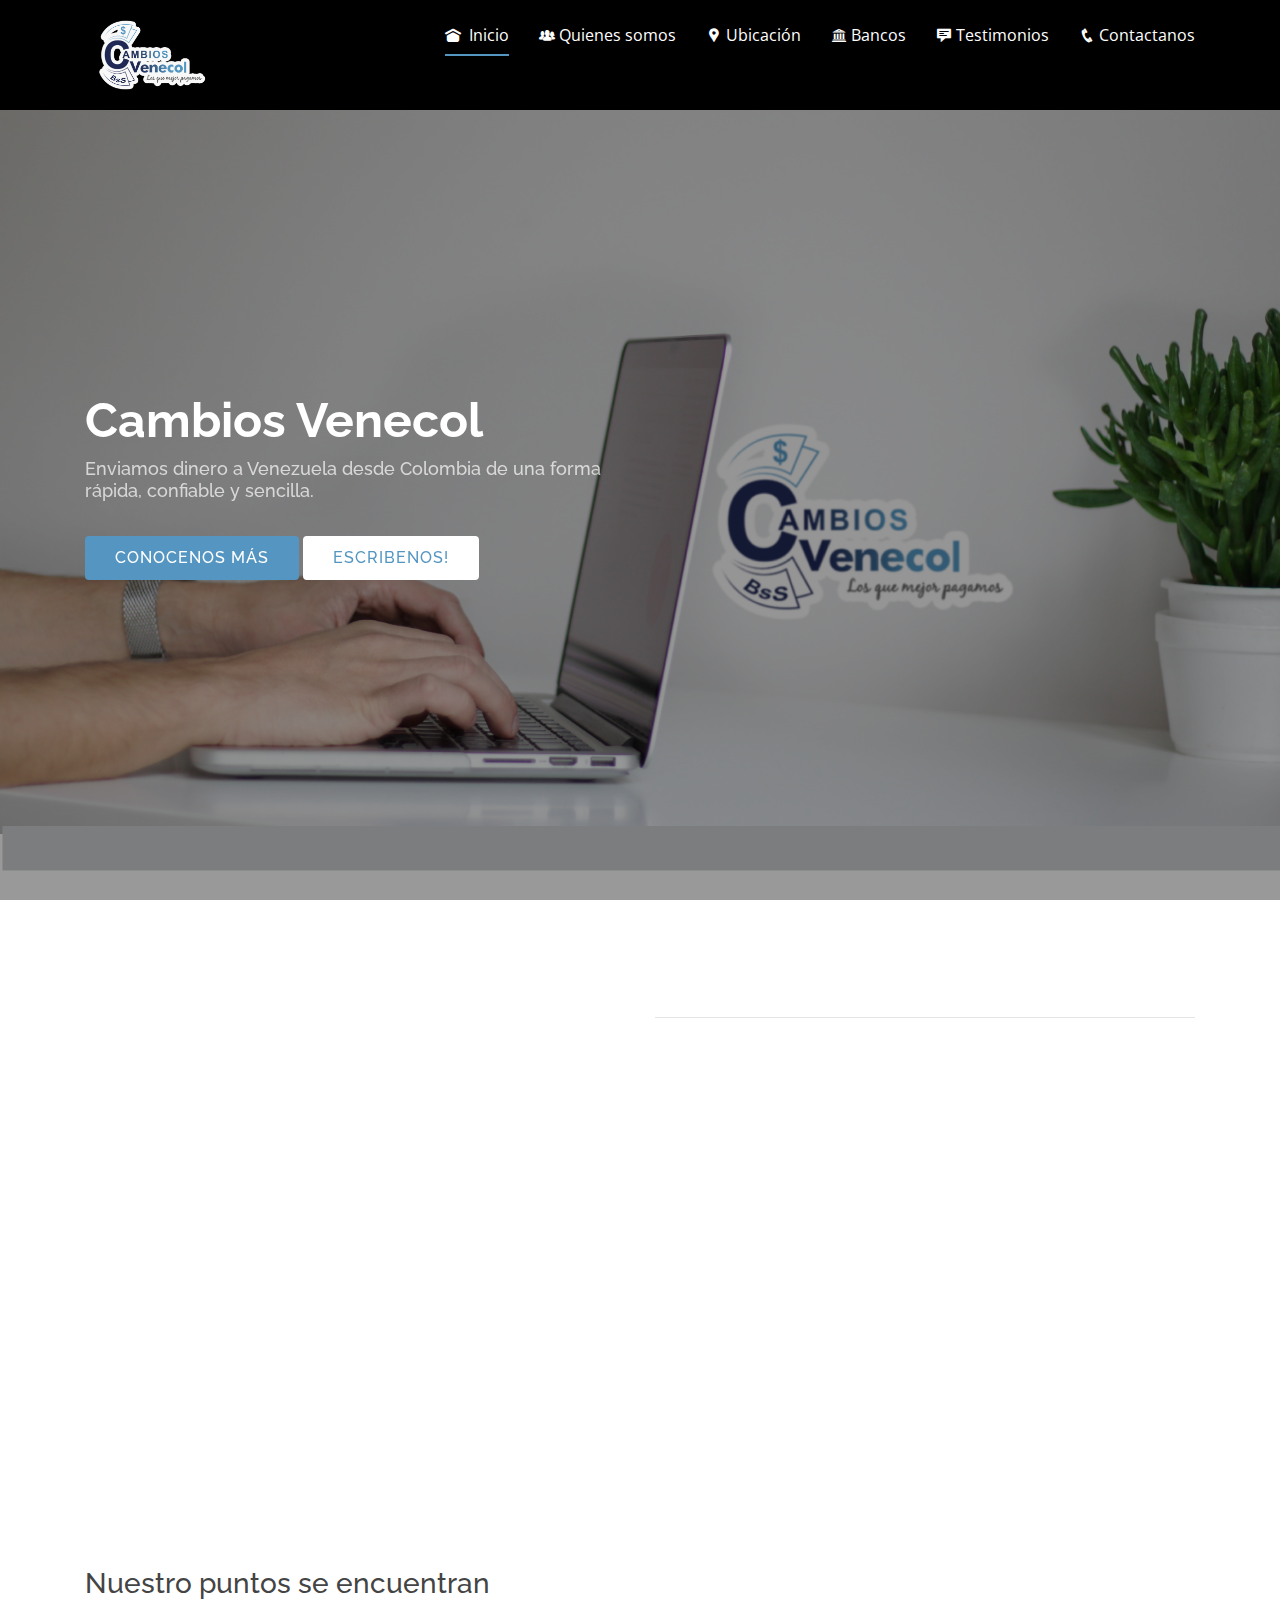
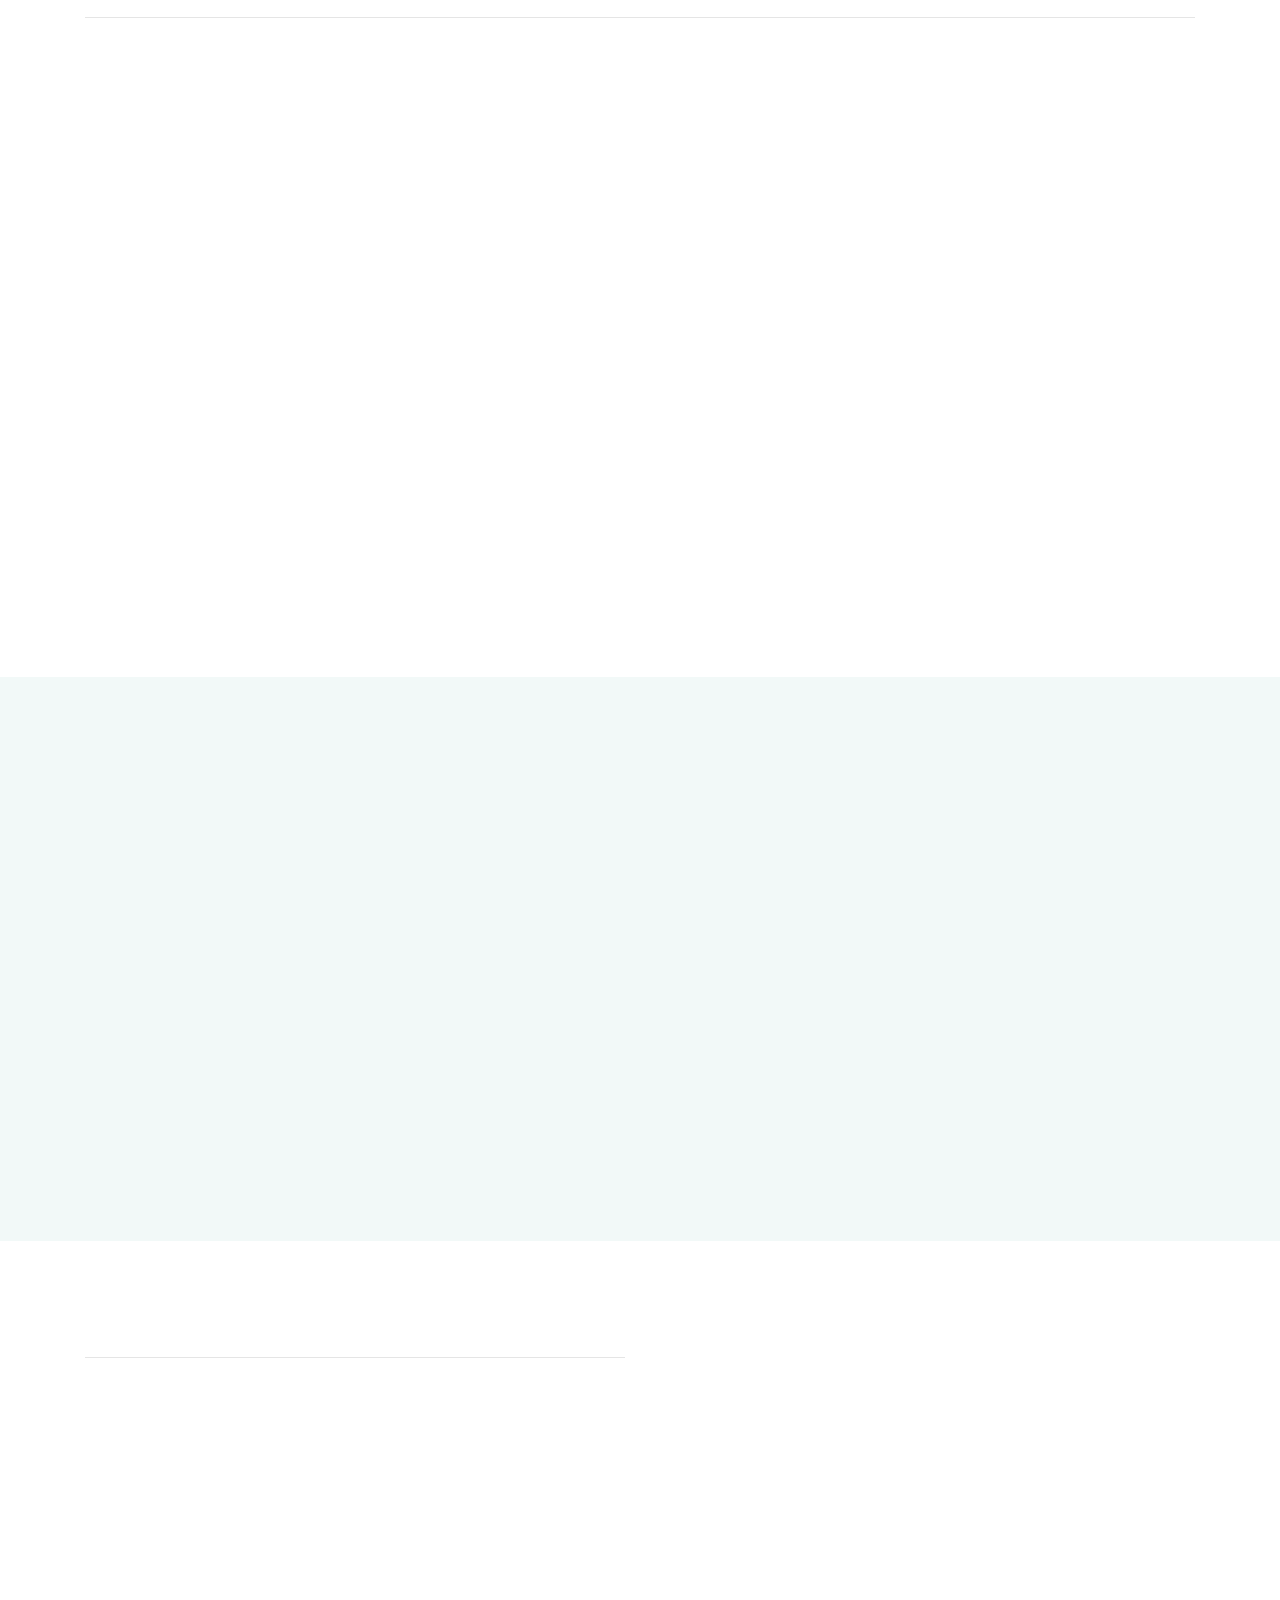
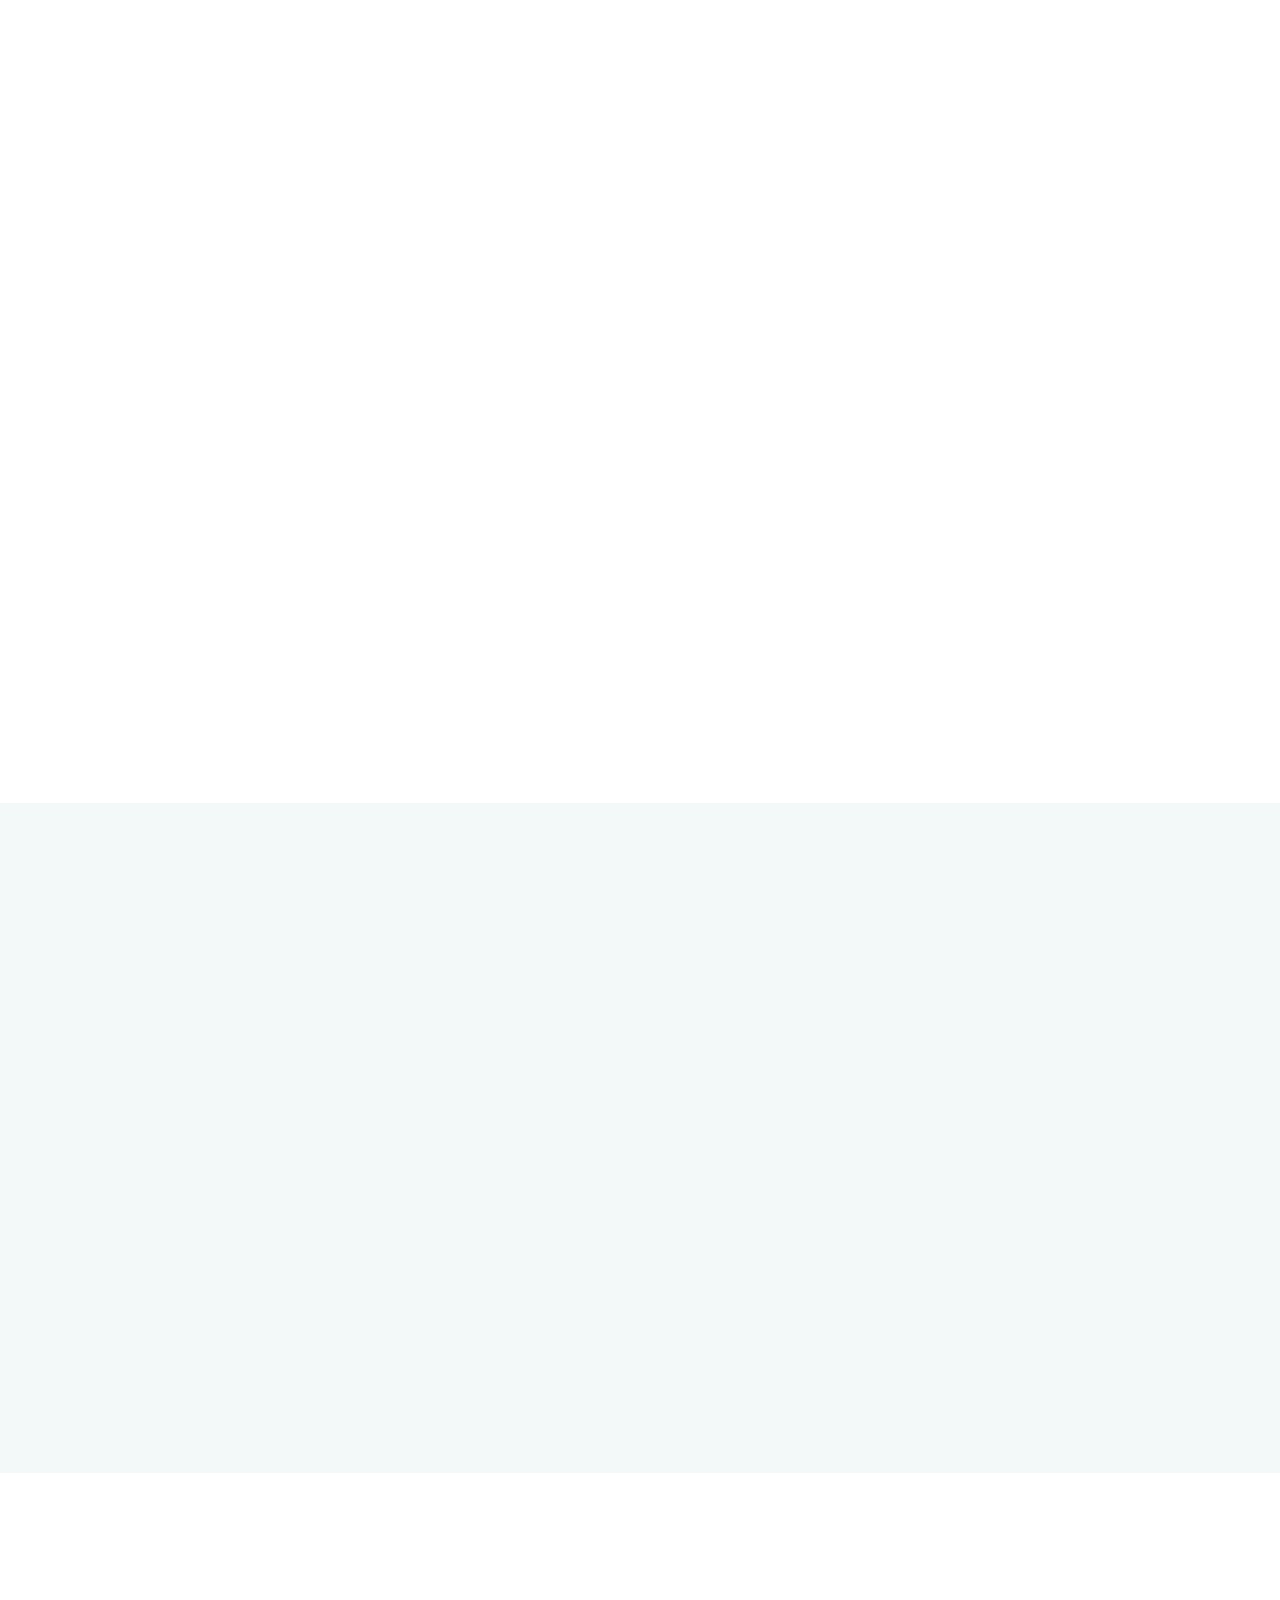
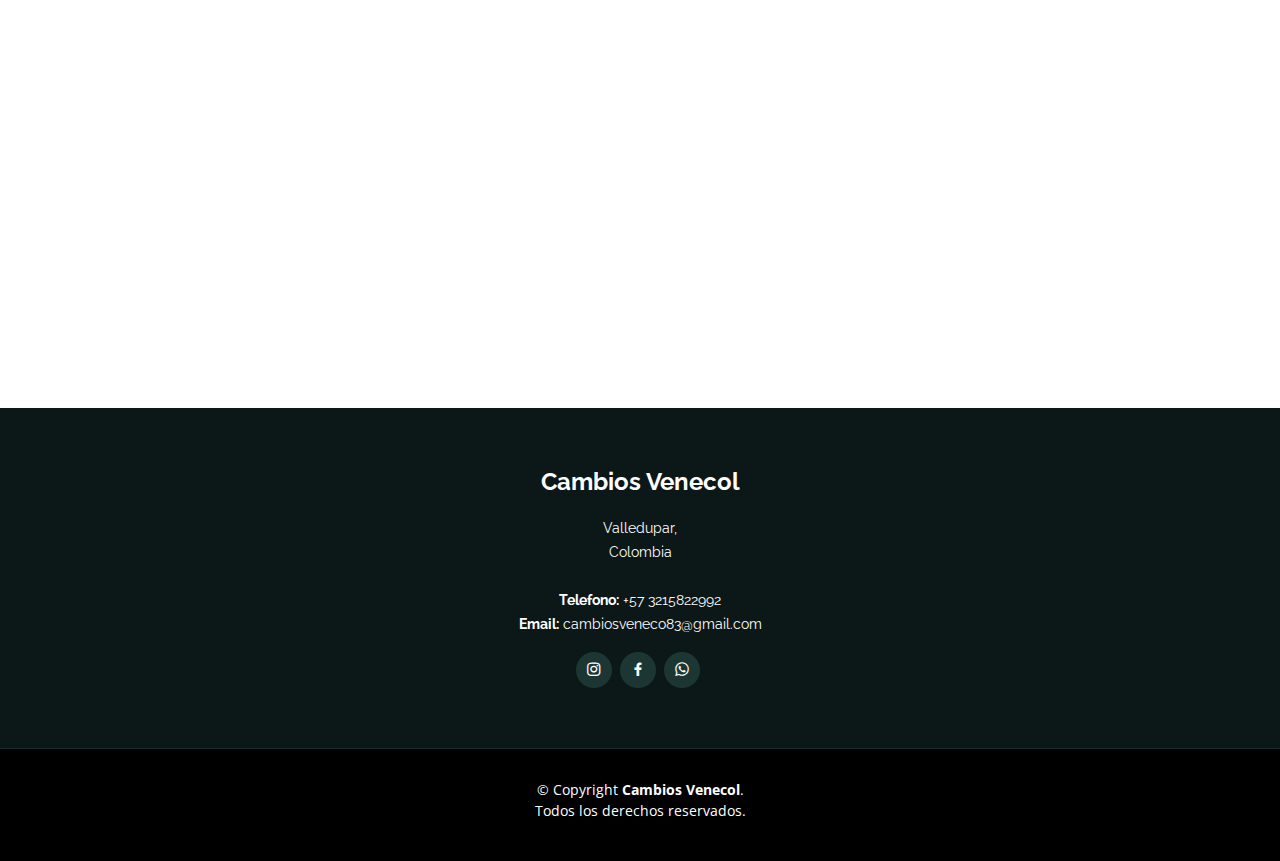
==== commit 4da89a6c: "punto" ====
--- a/index.html
+++ b/index.html
@@ -68,7 +68,7 @@
       <div class="container text-center text-md-left" data-aos="fade-up">
         <div class="row">
           <div class="col-md-6">
-            <h1>Cambios Venecol.</h1>
+            <h1>Cambios Venecol</h1>
             <h5>Enviamos dinero a Venezuela desde Colombia de una forma rápida, confiable y sencilla.</h5>
             <a href="#about" class="btn-get-started scrollto">Conocenos más</a>
             <a href="https://wa.link/14320p" class="btn-get-what" >Escribenos!</a>
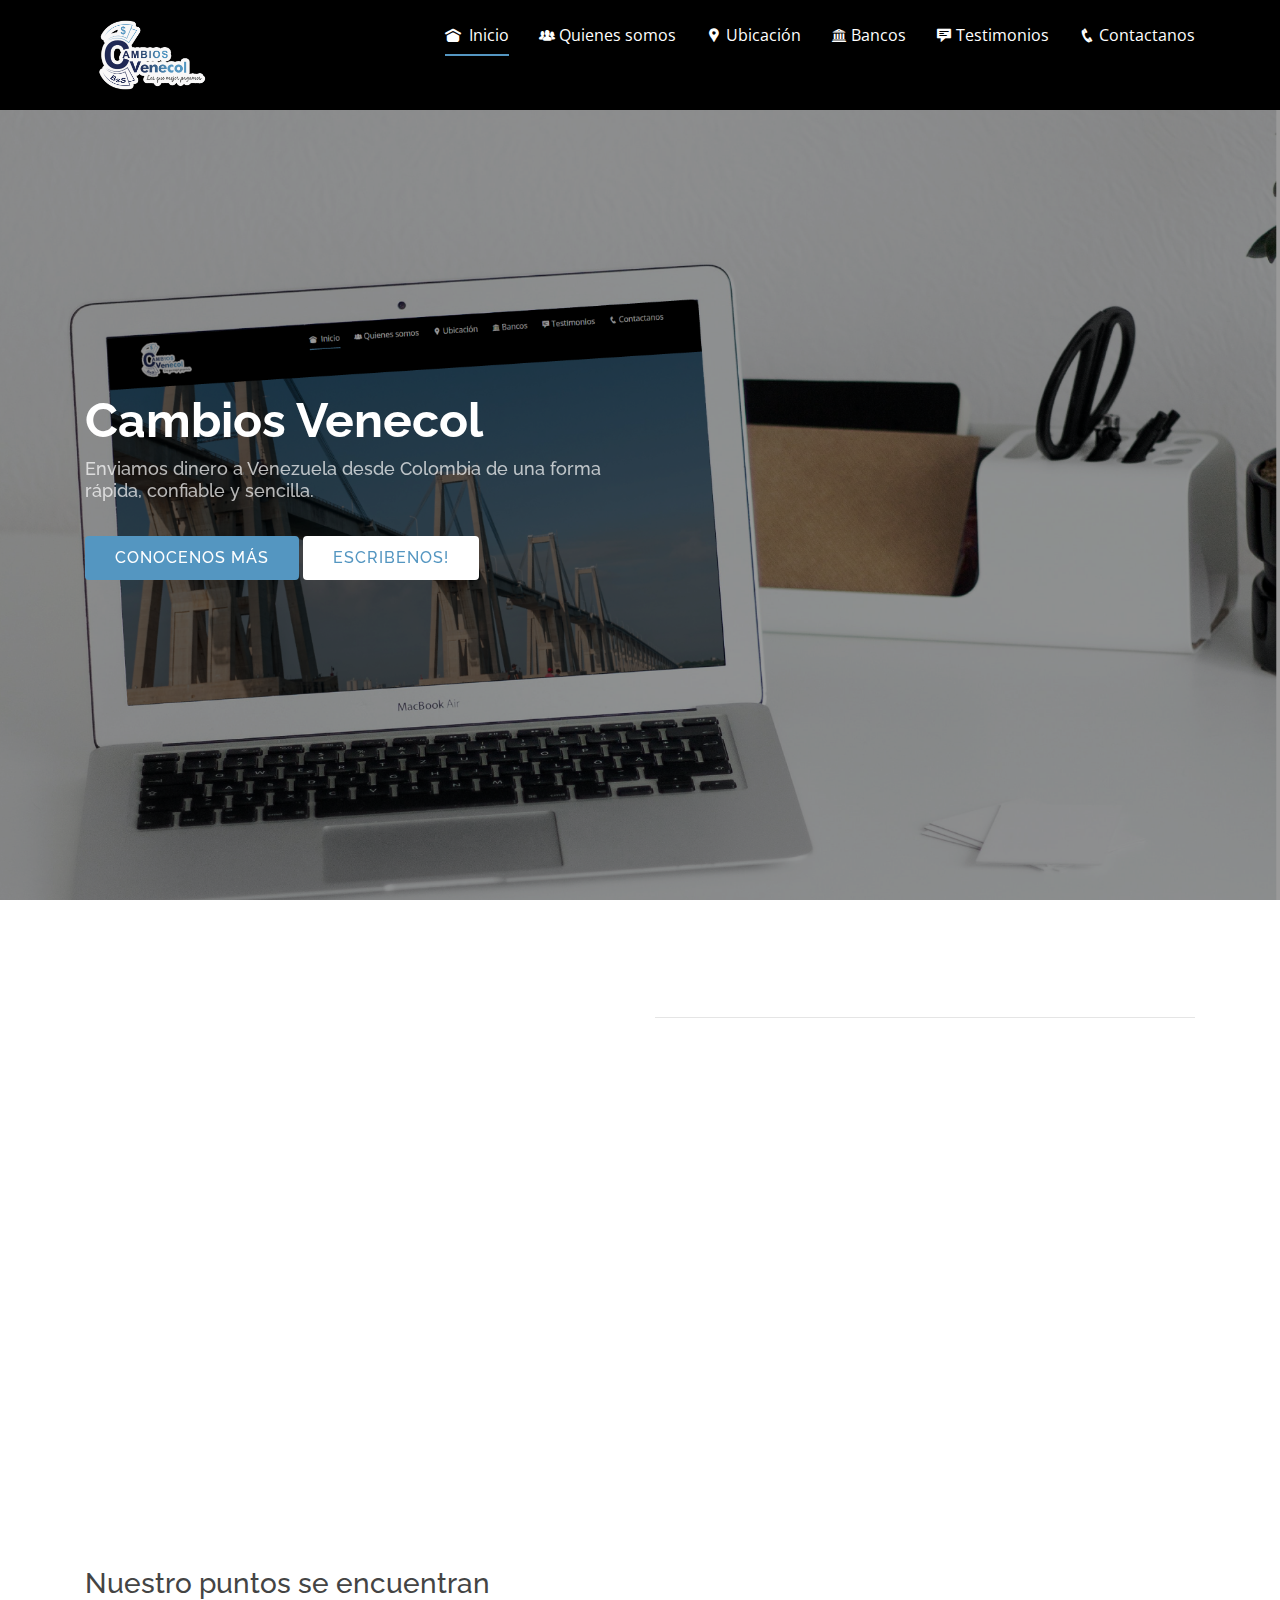
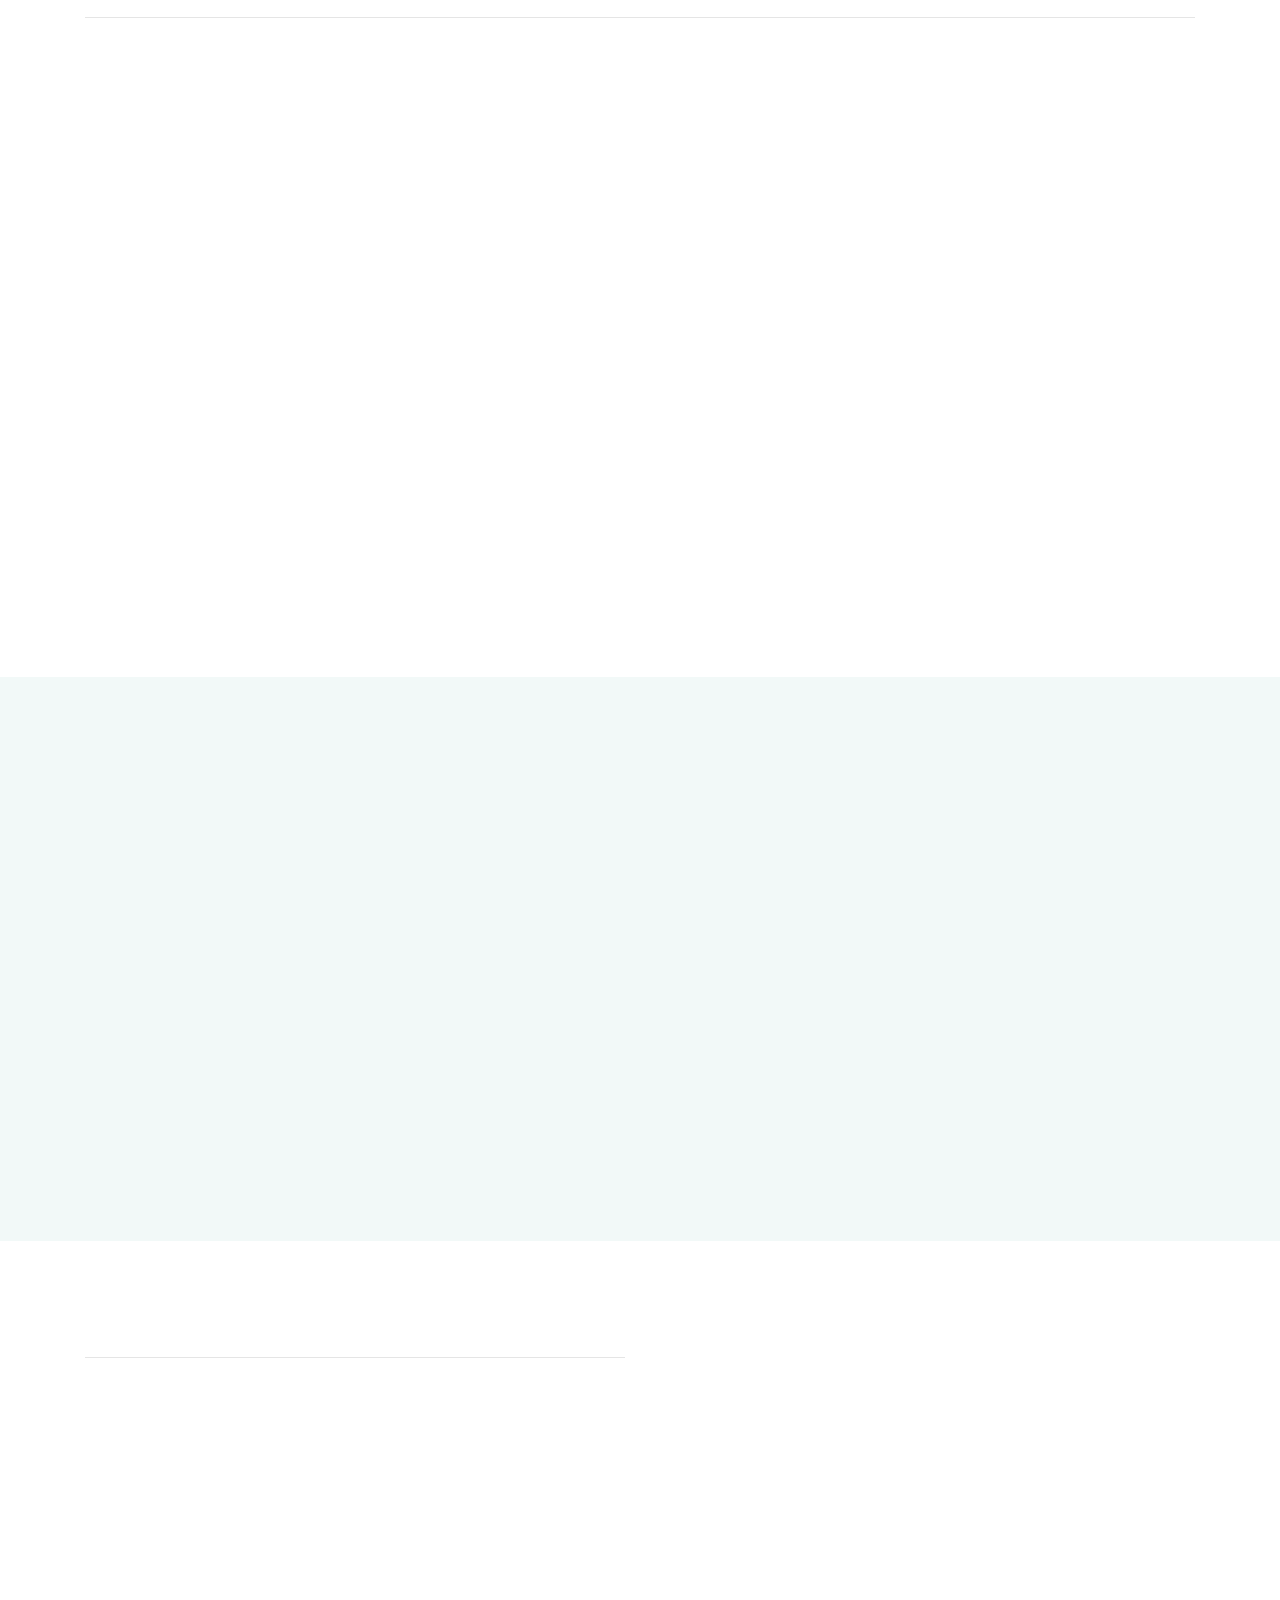
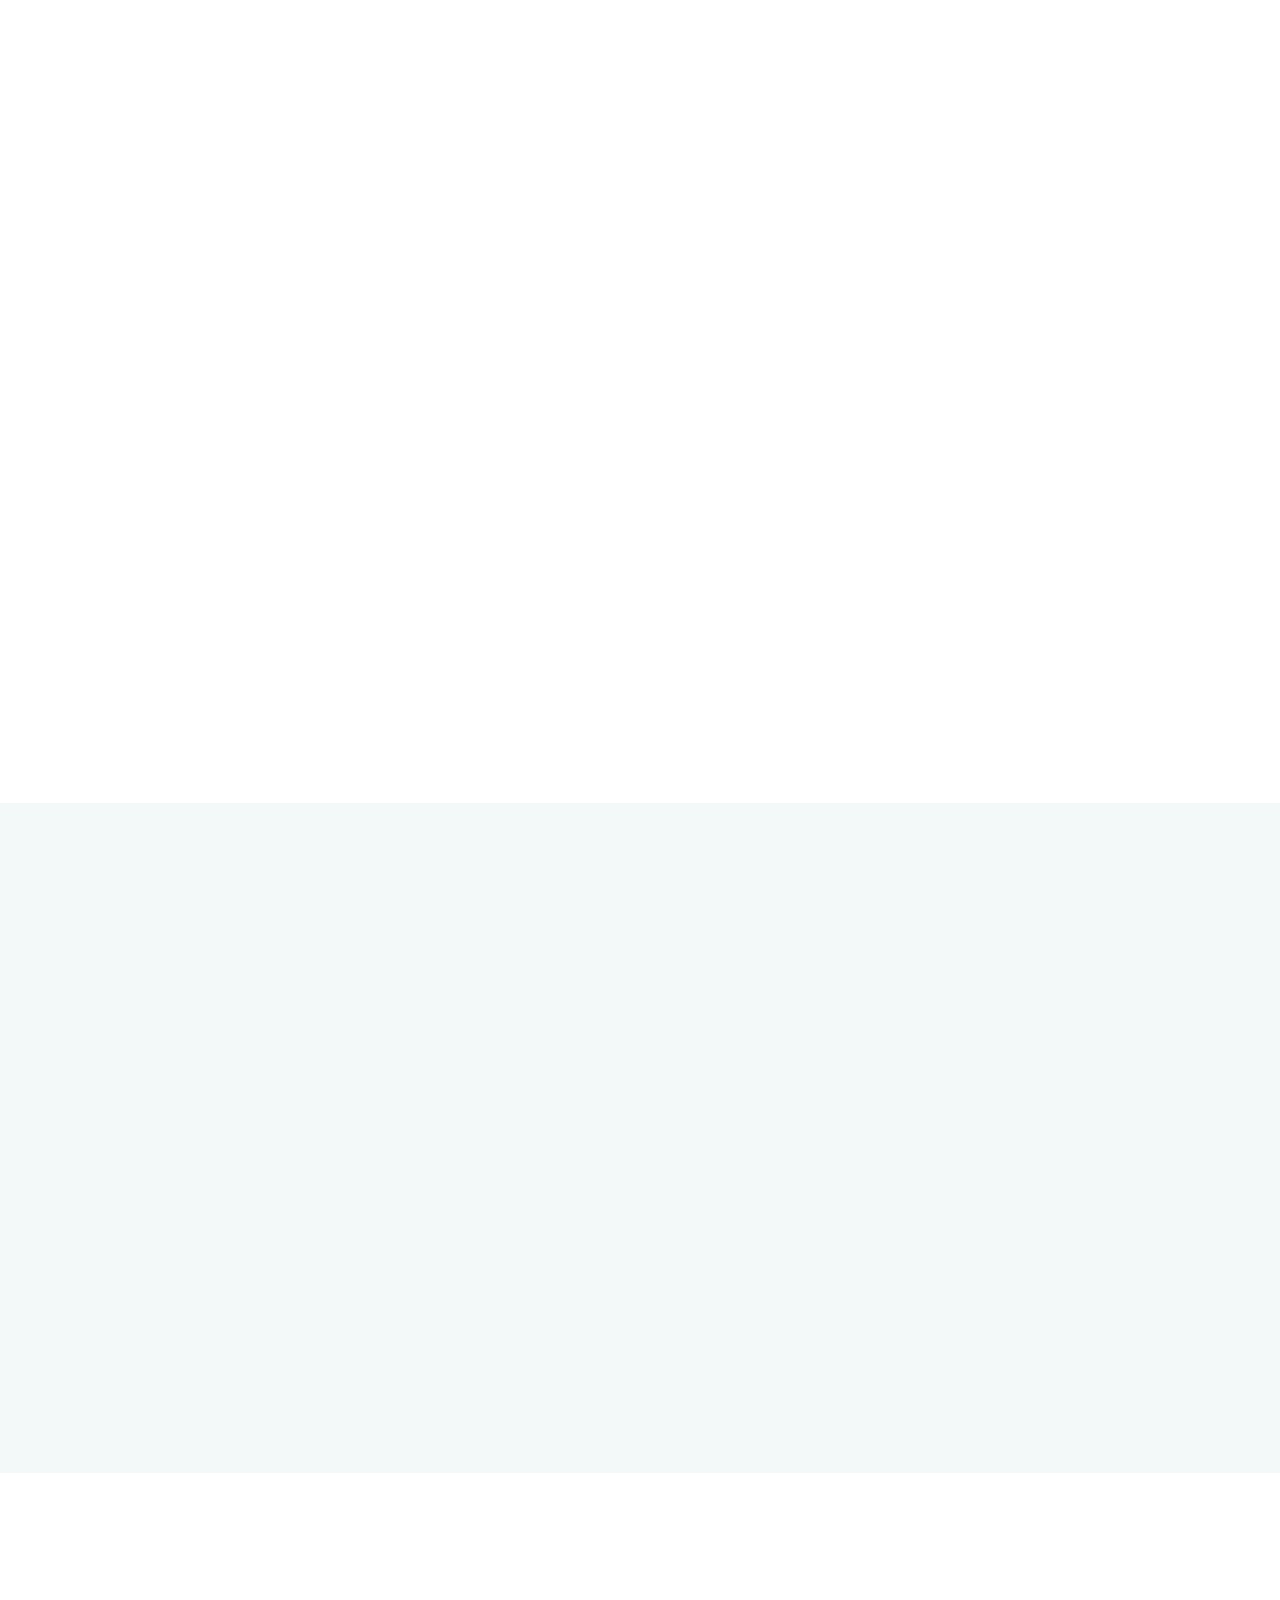
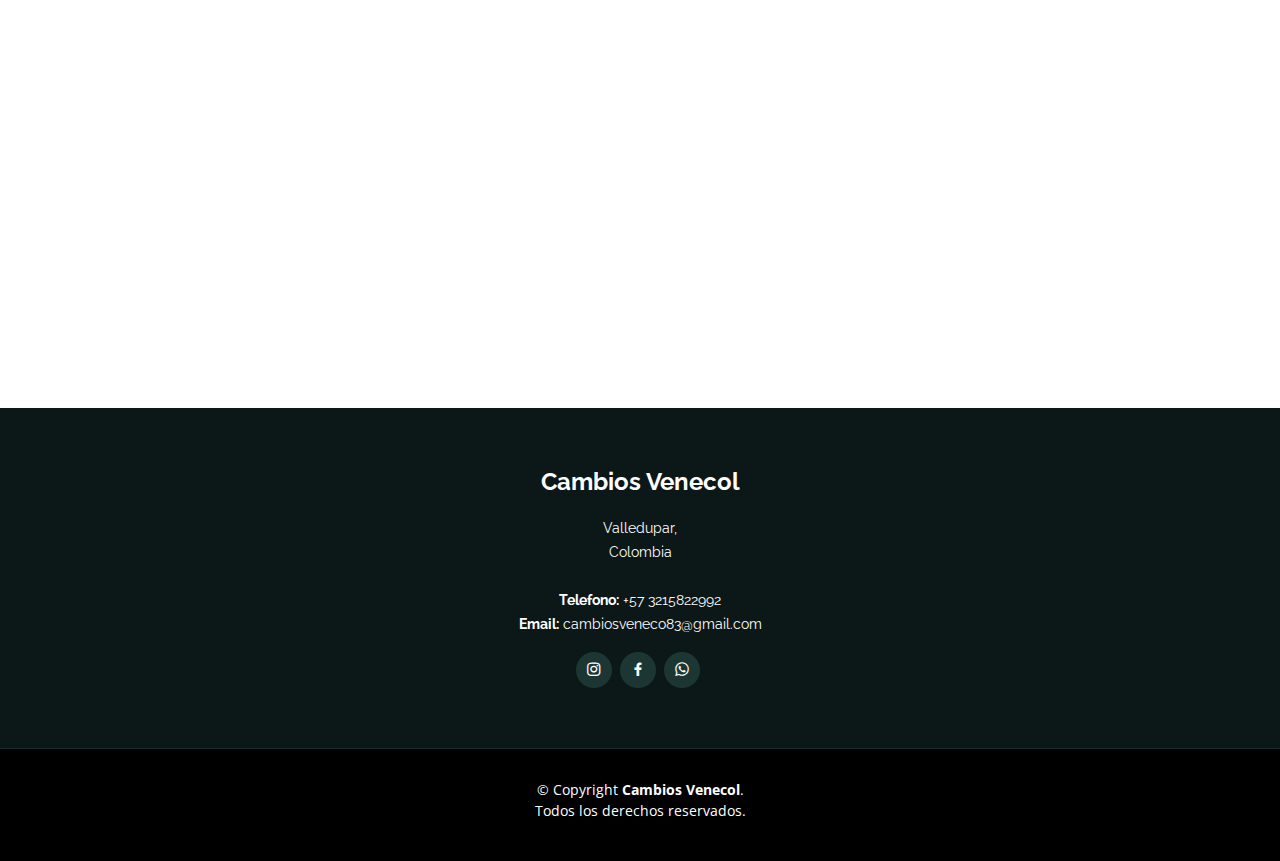
==== commit 2ac2ab4a: "bg images 3" ====
--- a/index.html
+++ b/index.html
@@ -601,10 +601,10 @@
     function chechScreen() {
       var win = $(window); //this = window
       if (win.width() <= 787) { 
-        $('#hero').css('background-image', 'url(assets/img/nombre5.png)')
+        $('#hero').css('background-image', 'url(assets/img/image3.png)')
         $('#hero').css('background-position', 'center')
       } else {
-        $('#hero').css('background-image', 'url(assets/img/nombre4.png)')
+        $('#hero').css('background-image', 'url(assets/img/image2.png)')
         $('#hero').css('background-position', 'center')
       }
     }
--- a/assets/css/style.css
+++ b/assets/css/style.css
@@ -341,7 +341,7 @@
 #hero {
   width: 100%;
   height: calc(100vh - 72px);
-  background: url("../img/nombre5.png") center;
+  background: url("../img/image3.png") center;
   background-size: cover;
   position: relative;
   margin-top: 72px;
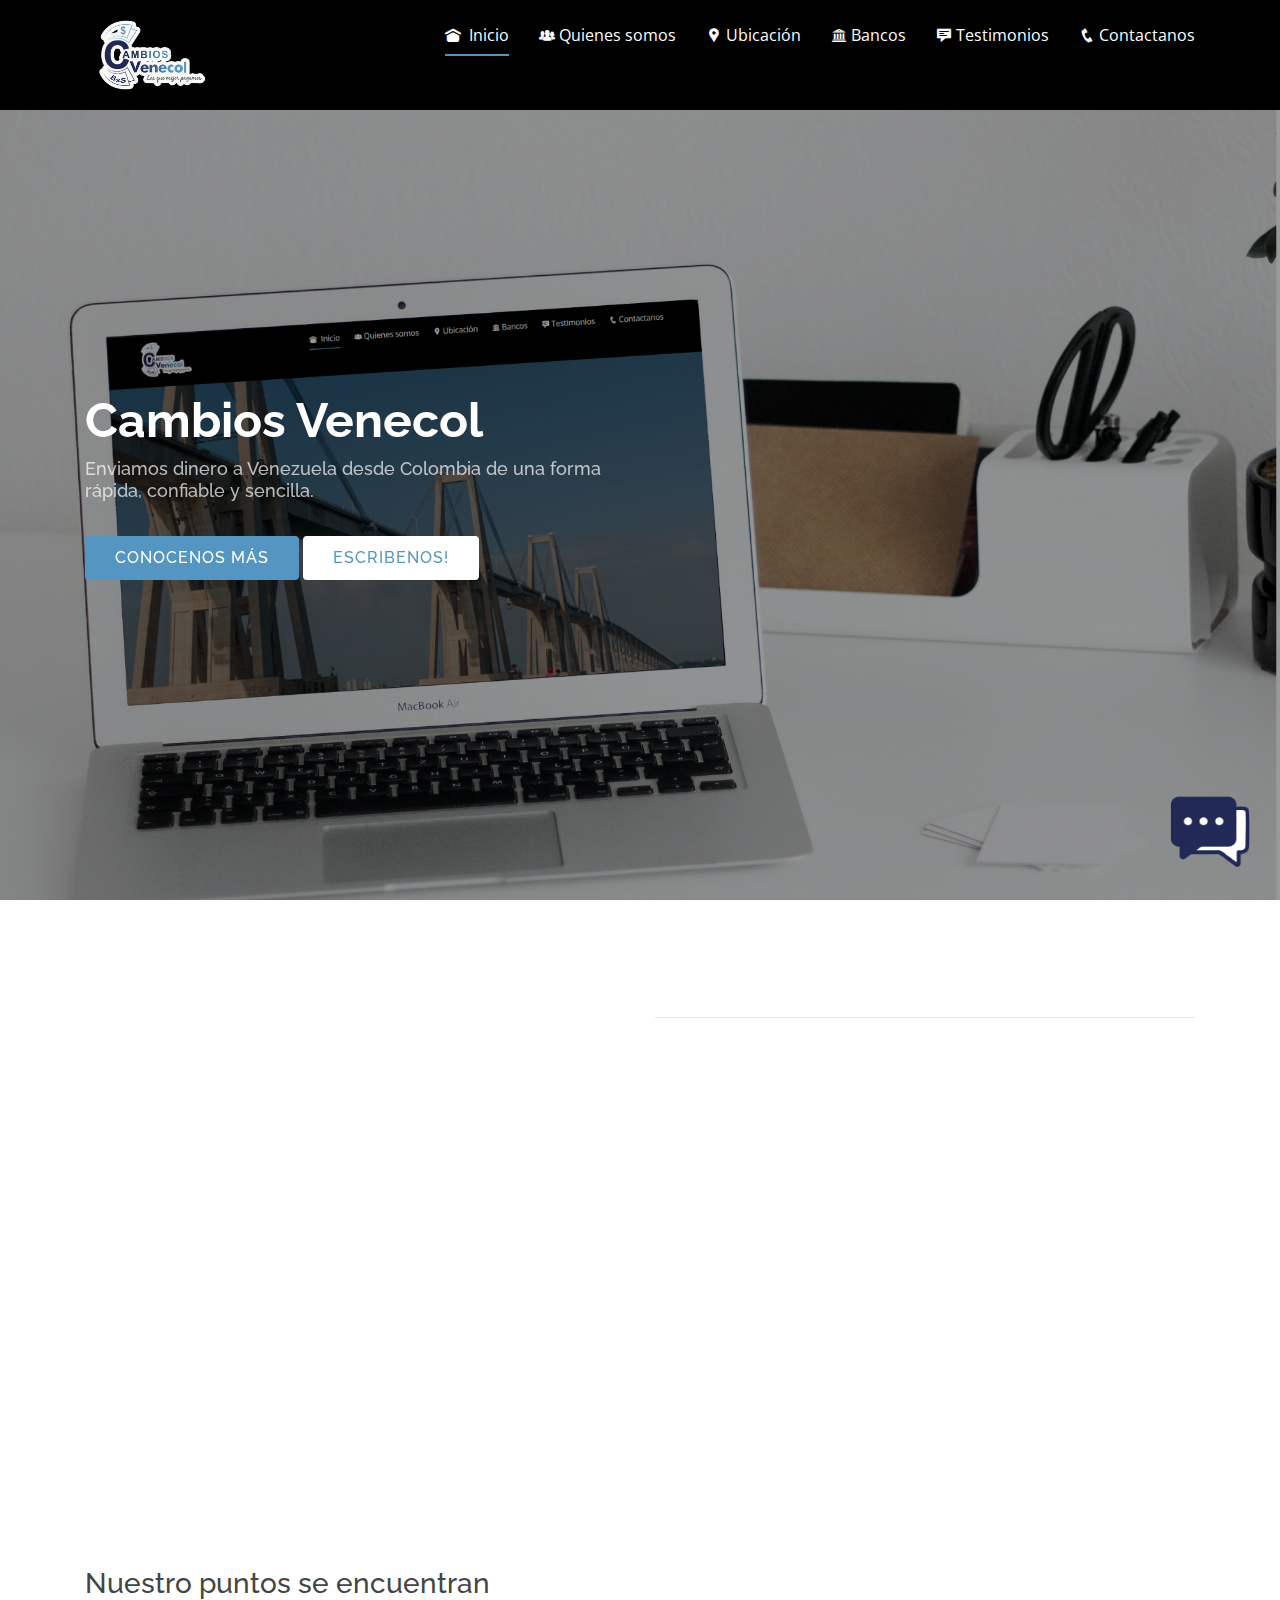
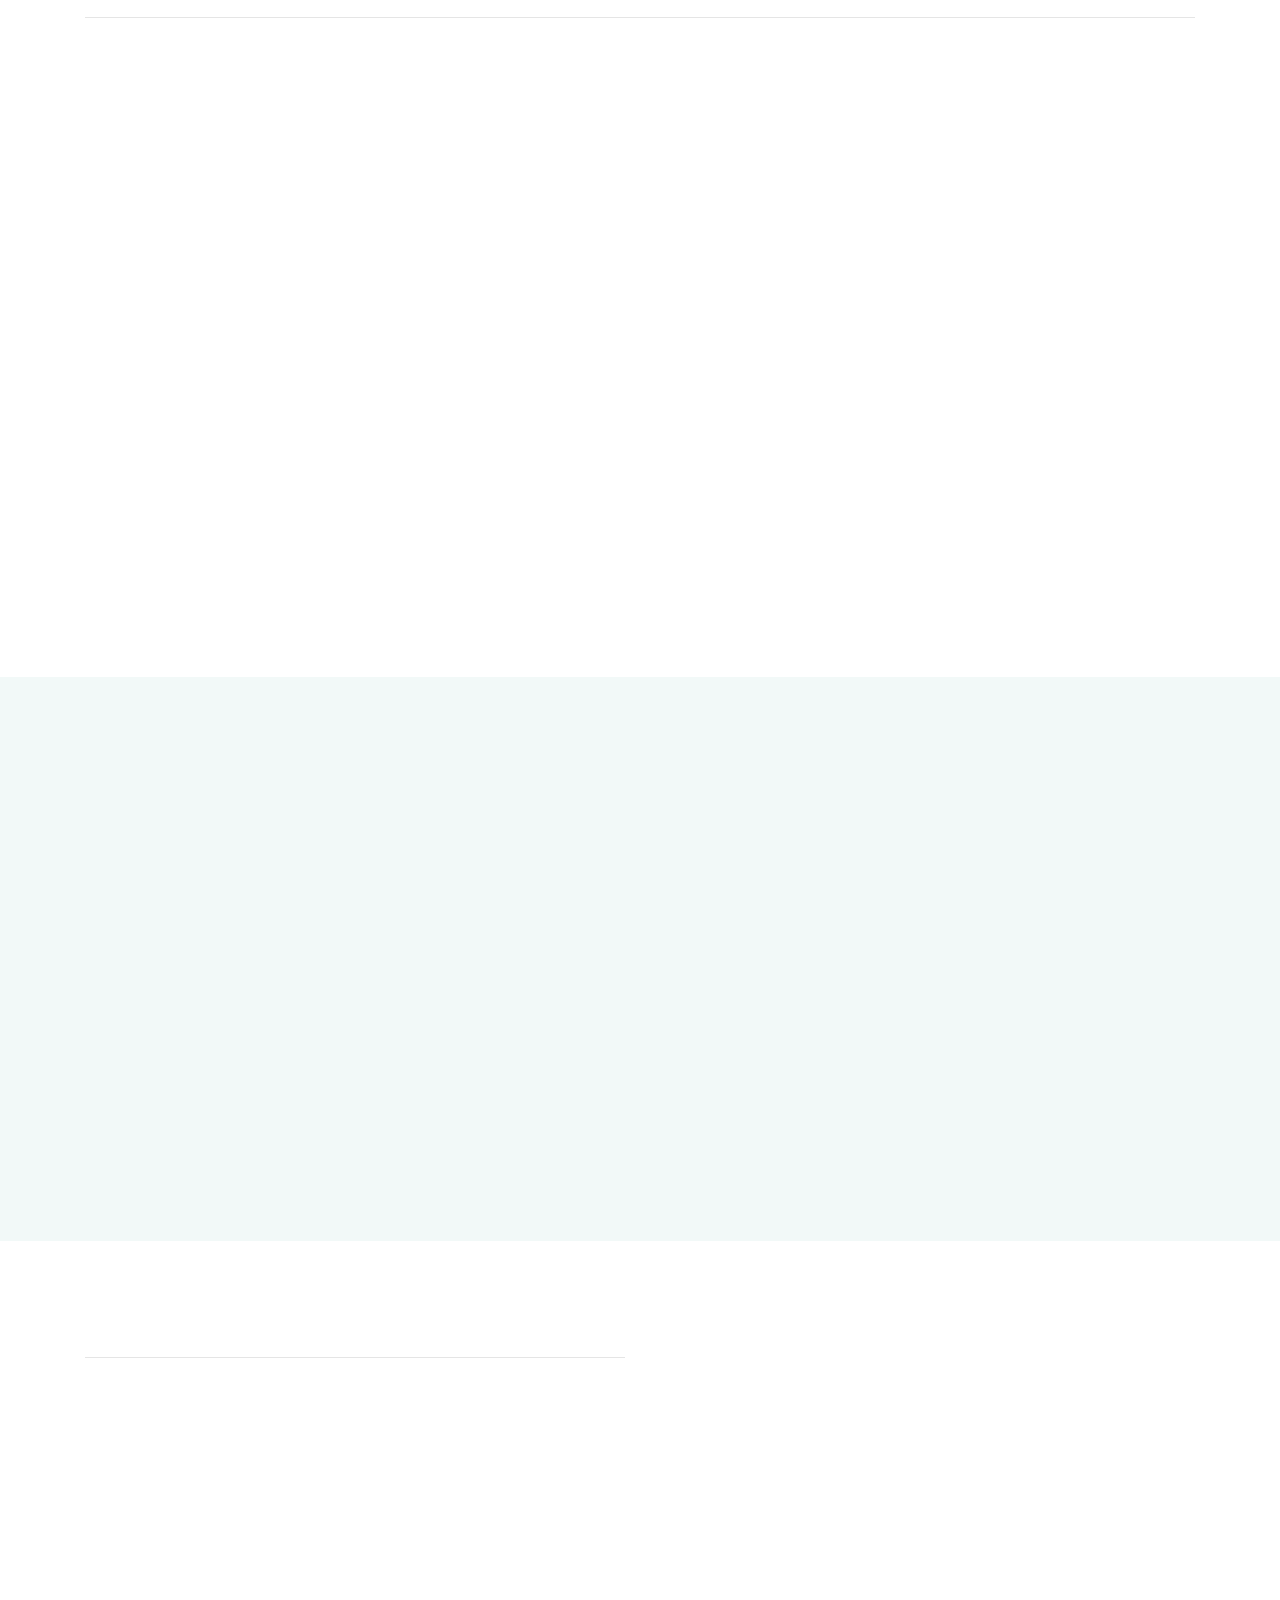
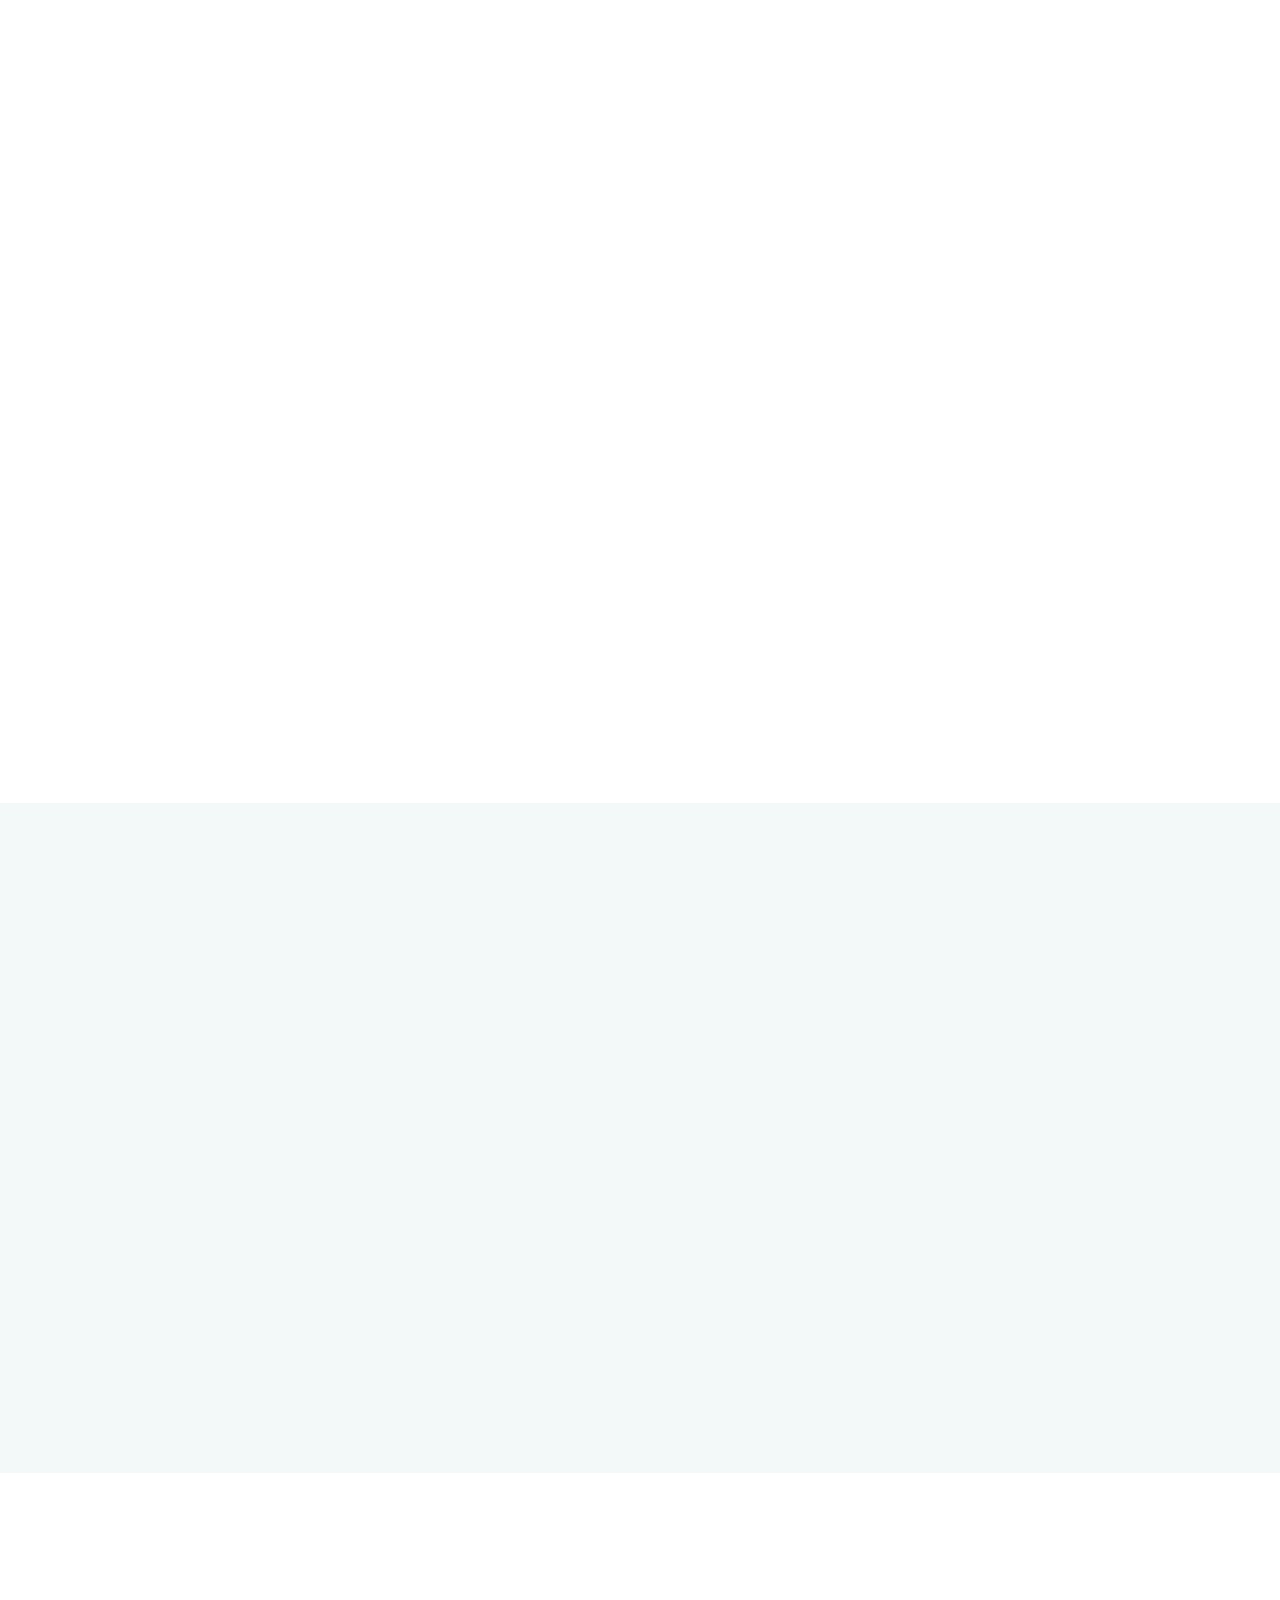
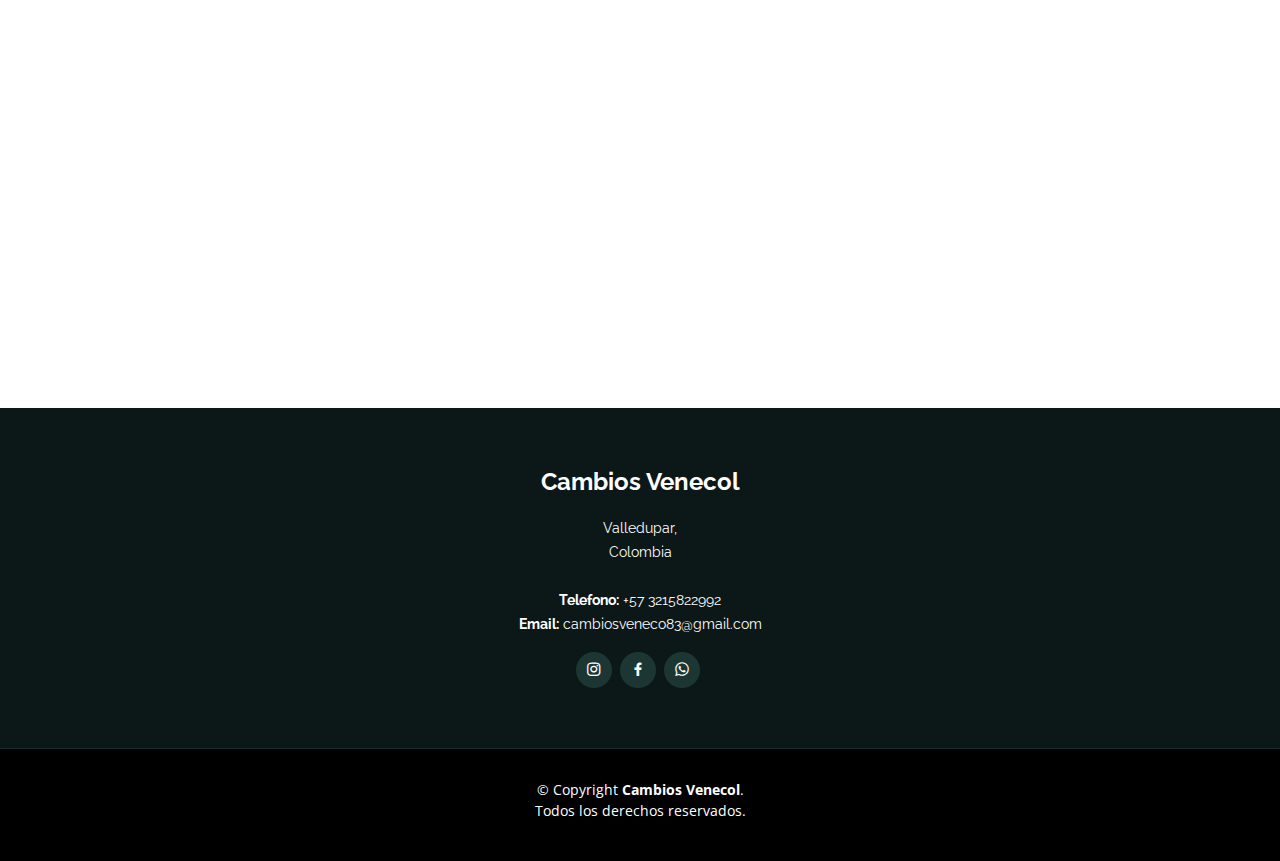
==== commit 2652fab9: "chatbot added" ====
--- a/index.html
+++ b/index.html
@@ -5,7 +5,7 @@
   <meta charset="utf-8">
   <meta content="width=device-width, initial-scale=1.0" name="viewport">
 
-  <title>Cambios Venecol</title>
+  <title>Cambios Venecol -</title>
   <meta content="" name="descriptison">
   <meta content="" name="keywords">
 
@@ -143,7 +143,7 @@
                 <a class="nav-link" data-toggle="tab" href="#tab-2">
                   <h4>Cartagena</h4>
                   <p>
-                    <i class="icofont-brand-whatsapp"></i> &nbsp; 312 2701298
+                    <i class="icofont-brand-whatsapp"></i> &nbsp; 312 2701298 / 300 3077191
                     <br><i class="icofont-ui-calendar"></i> Lunes - Lunes
                     <br> <i class="icofont-clock-time"></i> 08:00 AM - 08:00 PM
                   </p>
@@ -222,9 +222,9 @@
                 <div class="col-6 estilobank">
                   <p class="description text-left">
                     <p> <small> <b>Cuentas bancarias</b> </small> </p> 
+                    Corresponsal
+                    <br>
                     Bancolombia
-                    <br>
-                    Corresponsal
                     <br>
                     Davivienda
                     <br>
@@ -448,7 +448,7 @@
                 <i class="icofont-exclamation-tringle"></i> Asegurate de la reputación de las casas de cambio, nosotros tenemos 3 años de experiencia en el mercado, ofreciendo seguridad a nuestros clientes al momento de enviar las transferencias. 
                 </p>
                 <p>
-                <i class="icofont-exclamation-tringle"></i> Verifica que la tasa que te envien no sea exageradas! 
+                <i class="icofont-exclamation-tringle"></i> Verifica que la tasa que te envien no sean exageradas! 
                 </p>
                 <p>
                 <i class="icofont-exclamation-tringle"></i> Confirma el perfil de la persona que no sea falso o un perfil recien creado. 
@@ -580,7 +580,9 @@
     </div>
   </footer><!-- End Footer -->
 
-  
+  <a href="https://cambiosvenecol.online/?pid=wtx8sv5d" target="_blank" title="Ir a nuestro ChatBot">
+    <img src="assets/img/chat.png" width="80px" style="position: fixed; right: 30px; bottom: 30px; cursor: pointer;"> 
+  </a> 
 
   <!-- Vendor JS Files -->
   <script src="assets/vendor/jquery/jquery.min.js"></script>
@@ -594,14 +596,12 @@
 
   <!-- Template Main JS File -->
   <script src="assets/js/main.js"></script>
-  <script src="https://apps.elfsight.com/p/platform.js" defer></script>
-  <div class="elfsight-app-64400073-deb3-4925-bbf0-7c25afa236af"></div>
 
   <script>
     function chechScreen() {
       var win = $(window); //this = window
       if (win.width() <= 787) { 
-        $('#hero').css('background-image', 'url(assets/img/image3.png)')
+        $('#hero').css('background-image', 'url(assets/img/image2.1.png)')
         $('#hero').css('background-position', 'center')
       } else {
         $('#hero').css('background-image', 'url(assets/img/image2.png)')
--- a/assets/css/style.css
+++ b/assets/css/style.css
@@ -341,7 +341,7 @@
 #hero {
   width: 100%;
   height: calc(100vh - 72px);
-  background: url("../img/image3.png") center;
+  background: url("../img/image2.1.png") center;
   background-size: cover;
   position: relative;
   margin-top: 72px;
